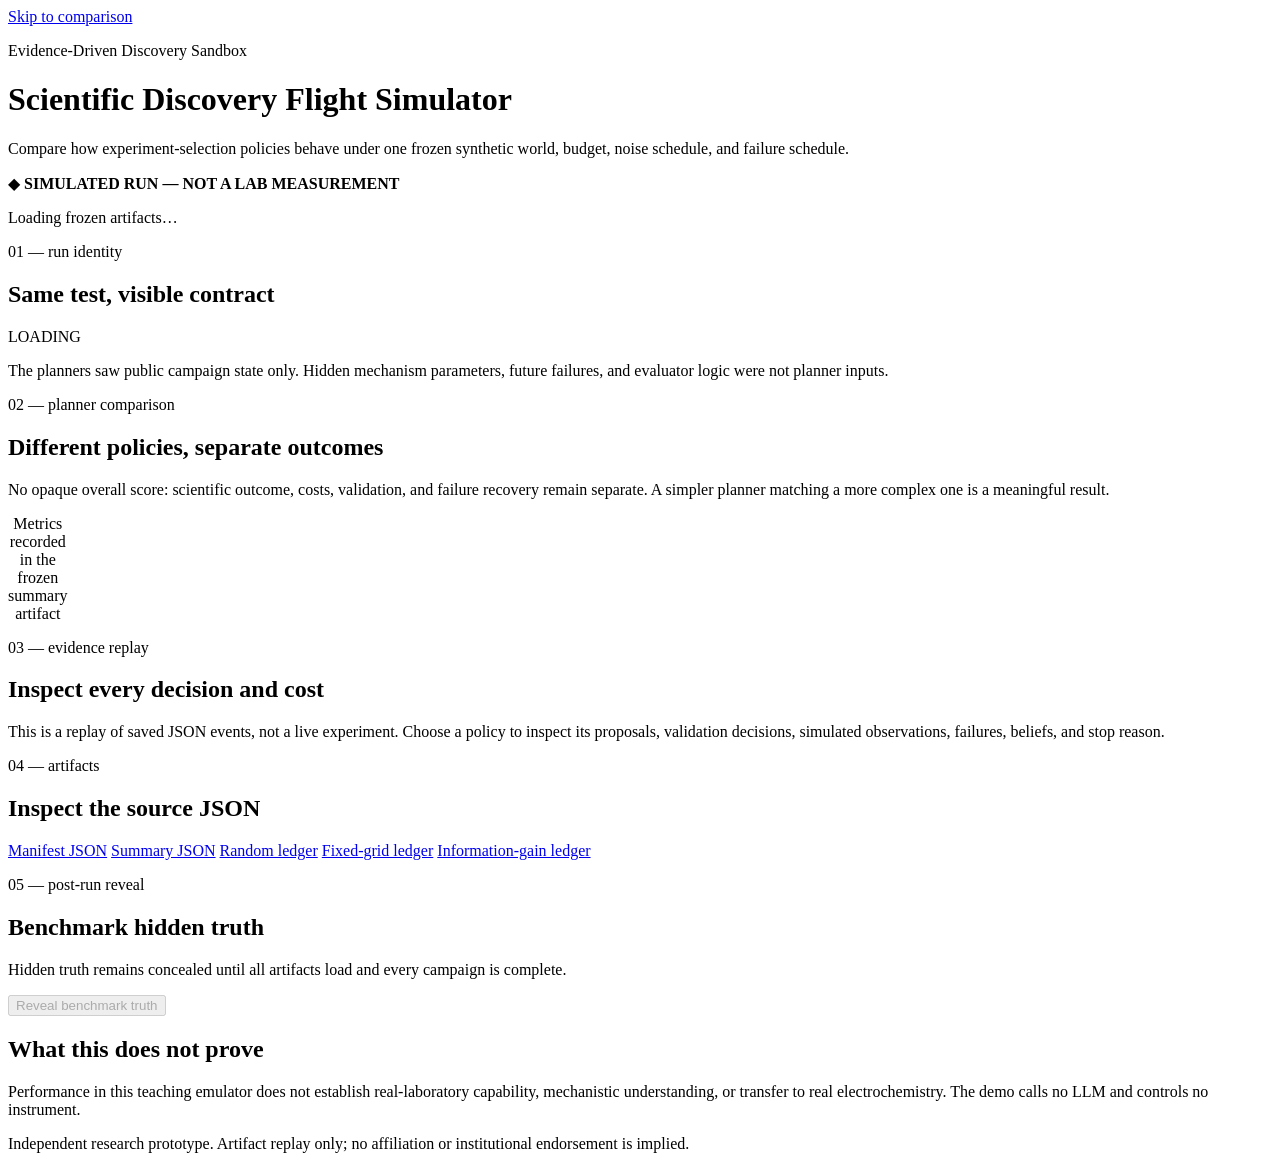
==== demo/index.html @ 18e84232 "Build scientific discovery flight simulator" ====
<!doctype html>
<html lang="en">
<head>
  <meta charset="utf-8">
  <meta name="viewport" content="width=device-width, initial-scale=1">
  <meta name="description" content="Replay and compare simulated scientific experiment-selection campaigns.">
  <title>Scientific Discovery Flight Simulator</title>
  <link rel="stylesheet" href="/styles.css">
  <script src="/app.js" defer></script>
</head>
<body>
  <a class="skip-link" href="#main">Skip to comparison</a>

  <header class="site-header">
    <div class="shell">
      <p class="eyebrow">Evidence-Driven Discovery Sandbox</p>
      <h1>Scientific Discovery Flight Simulator</h1>
      <p class="lede">
        Compare how experiment-selection policies behave under one frozen synthetic world,
        budget, noise schedule, and failure schedule.
      </p>
    </div>
  </header>

  <div class="simulation-banner" role="note">
    <span aria-hidden="true">◆</span>
    <strong>SIMULATED RUN — NOT A LAB MEASUREMENT</strong>
  </div>

  <main id="main" class="shell" tabindex="-1">
    <p id="load-status" class="load-status" role="status" aria-live="polite">
      Loading frozen artifacts…
    </p>

    <section class="panel identity" aria-labelledby="identity-heading">
      <div class="section-heading">
        <div>
          <p class="section-number">01 — run identity</p>
          <h2 id="identity-heading">Same test, visible contract</h2>
        </div>
        <span id="run-state" class="status-pill" data-state="loading">LOADING</span>
      </div>
      <dl id="identity-grid" class="identity-grid"></dl>
      <p class="trust-note">
        The planners saw public campaign state only. Hidden mechanism parameters, future failures,
        and evaluator logic were not planner inputs.
      </p>
    </section>

    <section class="panel" aria-labelledby="comparison-heading">
      <div class="section-heading">
        <div>
          <p class="section-number">02 — planner comparison</p>
          <h2 id="comparison-heading">Different policies, separate outcomes</h2>
        </div>
      </div>
      <p class="section-intro">
        No opaque overall score: scientific outcome, costs, validation, and failure recovery remain
        separate. A simpler planner matching a more complex one is a meaningful result.
      </p>
      <div id="planner-cards" class="planner-cards" aria-label="Planner summary cards"></div>
      <div class="table-scroll" tabindex="0" aria-label="Scrollable planner comparison table">
        <table>
          <caption>Metrics recorded in the frozen summary artifact</caption>
          <thead id="comparison-head"></thead>
          <tbody id="comparison-body"></tbody>
        </table>
      </div>
    </section>

    <section class="panel" aria-labelledby="replay-heading">
      <div class="section-heading">
        <div>
          <p class="section-number">03 — evidence replay</p>
          <h2 id="replay-heading">Inspect every decision and cost</h2>
        </div>
      </div>
      <p class="section-intro">
        This is a replay of saved JSON events, not a live experiment. Choose a policy to inspect its
        proposals, validation decisions, simulated observations, failures, beliefs, and stop reason.
      </p>
      <div id="replay-tabs" class="tabs" role="tablist" aria-label="Choose planner replay"></div>
      <div
        id="replay-panel"
        role="tabpanel"
        aria-labelledby="replay-tab-random"
        tabindex="0"
      >
        <div id="replay-summary" class="replay-summary"></div>
        <ol id="event-list" class="event-list" aria-live="polite"></ol>
      </div>
    </section>

    <section class="panel" aria-labelledby="downloads-heading">
      <div class="section-heading">
        <div>
          <p class="section-number">04 — artifacts</p>
          <h2 id="downloads-heading">Inspect the source JSON</h2>
        </div>
      </div>
      <nav class="download-grid" aria-label="Artifact downloads">
        <a href="/artifacts/manifest.json" download>Manifest JSON</a>
        <a href="/artifacts/summary.json" download>Summary JSON</a>
        <a href="/artifacts/ledgers/random.json" download>Random ledger</a>
        <a href="/artifacts/ledgers/fixed_grid.json" download>Fixed-grid ledger</a>
        <a href="/artifacts/ledgers/information_gain.json" download>Information-gain ledger</a>
      </nav>
    </section>

    <section class="panel reveal" aria-labelledby="reveal-heading">
      <div class="section-heading">
        <div>
          <p class="section-number">05 — post-run reveal</p>
          <h2 id="reveal-heading">Benchmark hidden truth</h2>
        </div>
      </div>
      <p id="reveal-explanation" class="section-intro">
        Hidden truth remains concealed until all artifacts load and every campaign is complete.
      </p>
      <button id="reveal-button" class="primary-button" type="button" disabled>
        Reveal benchmark truth
      </button>
      <div
        id="truth-panel"
        class="truth-panel"
        role="region"
        aria-labelledby="reveal-heading"
        aria-live="polite"
        tabindex="-1"
        hidden
      >
        <p class="truth-label">SYNTHETIC BENCHMARK TRUTH — NOT EXPERIMENTAL TRUTH</p>
        <pre id="truth-value"></pre>
        <p class="truth-warning">
          Private replay seeds below reproduce this synthetic benchmark. They are not evidence from
          a laboratory and were unavailable to planners during the campaign.
        </p>
        <pre id="replay-identity"></pre>
      </div>
    </section>

    <aside class="boundary" aria-labelledby="boundary-heading">
      <h2 id="boundary-heading">What this does not prove</h2>
      <p>
        Performance in this teaching emulator does not establish real-laboratory capability,
        mechanistic understanding, or transfer to real electrochemistry. The demo calls no LLM and
        controls no instrument.
      </p>
    </aside>
  </main>

  <footer class="site-footer">
    <div class="shell">
      Independent research prototype. Artifact replay only; no affiliation or institutional
      endorsement is implied.
    </div>
  </footer>
</body>
</html>
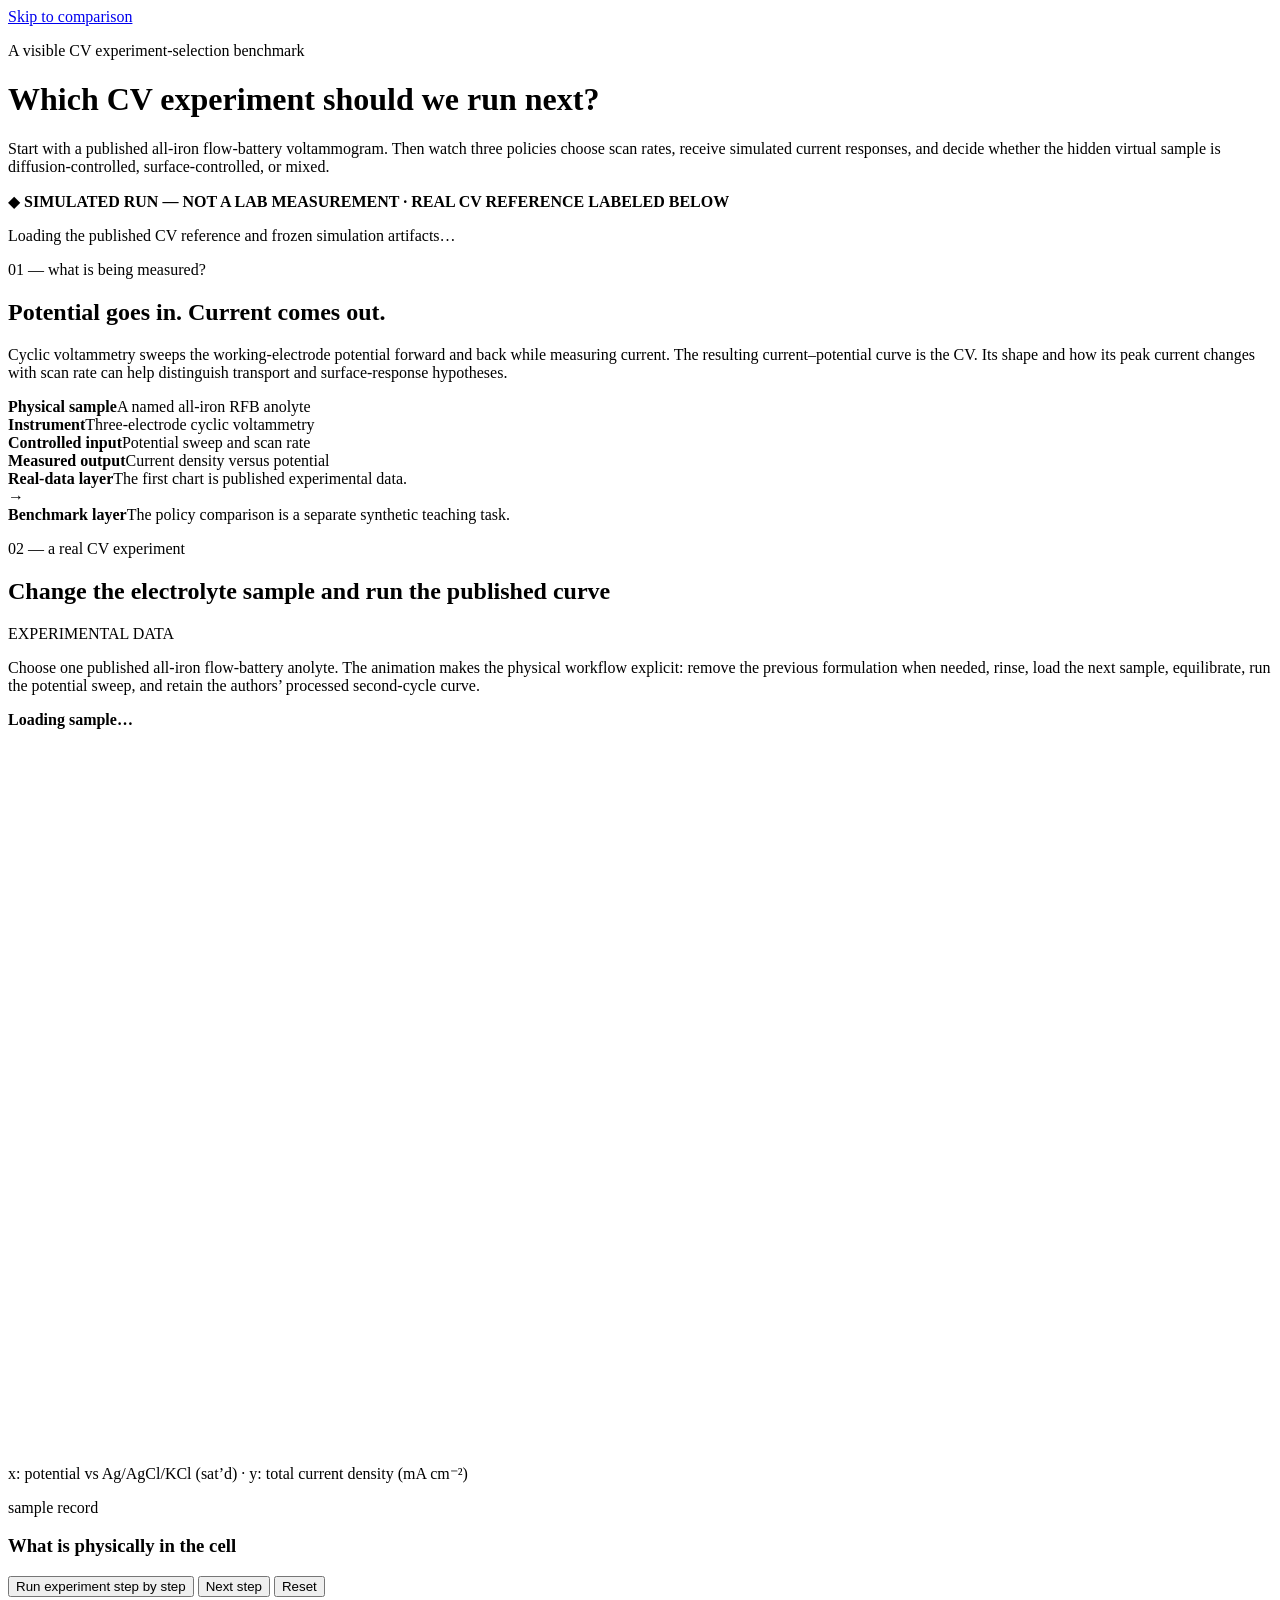
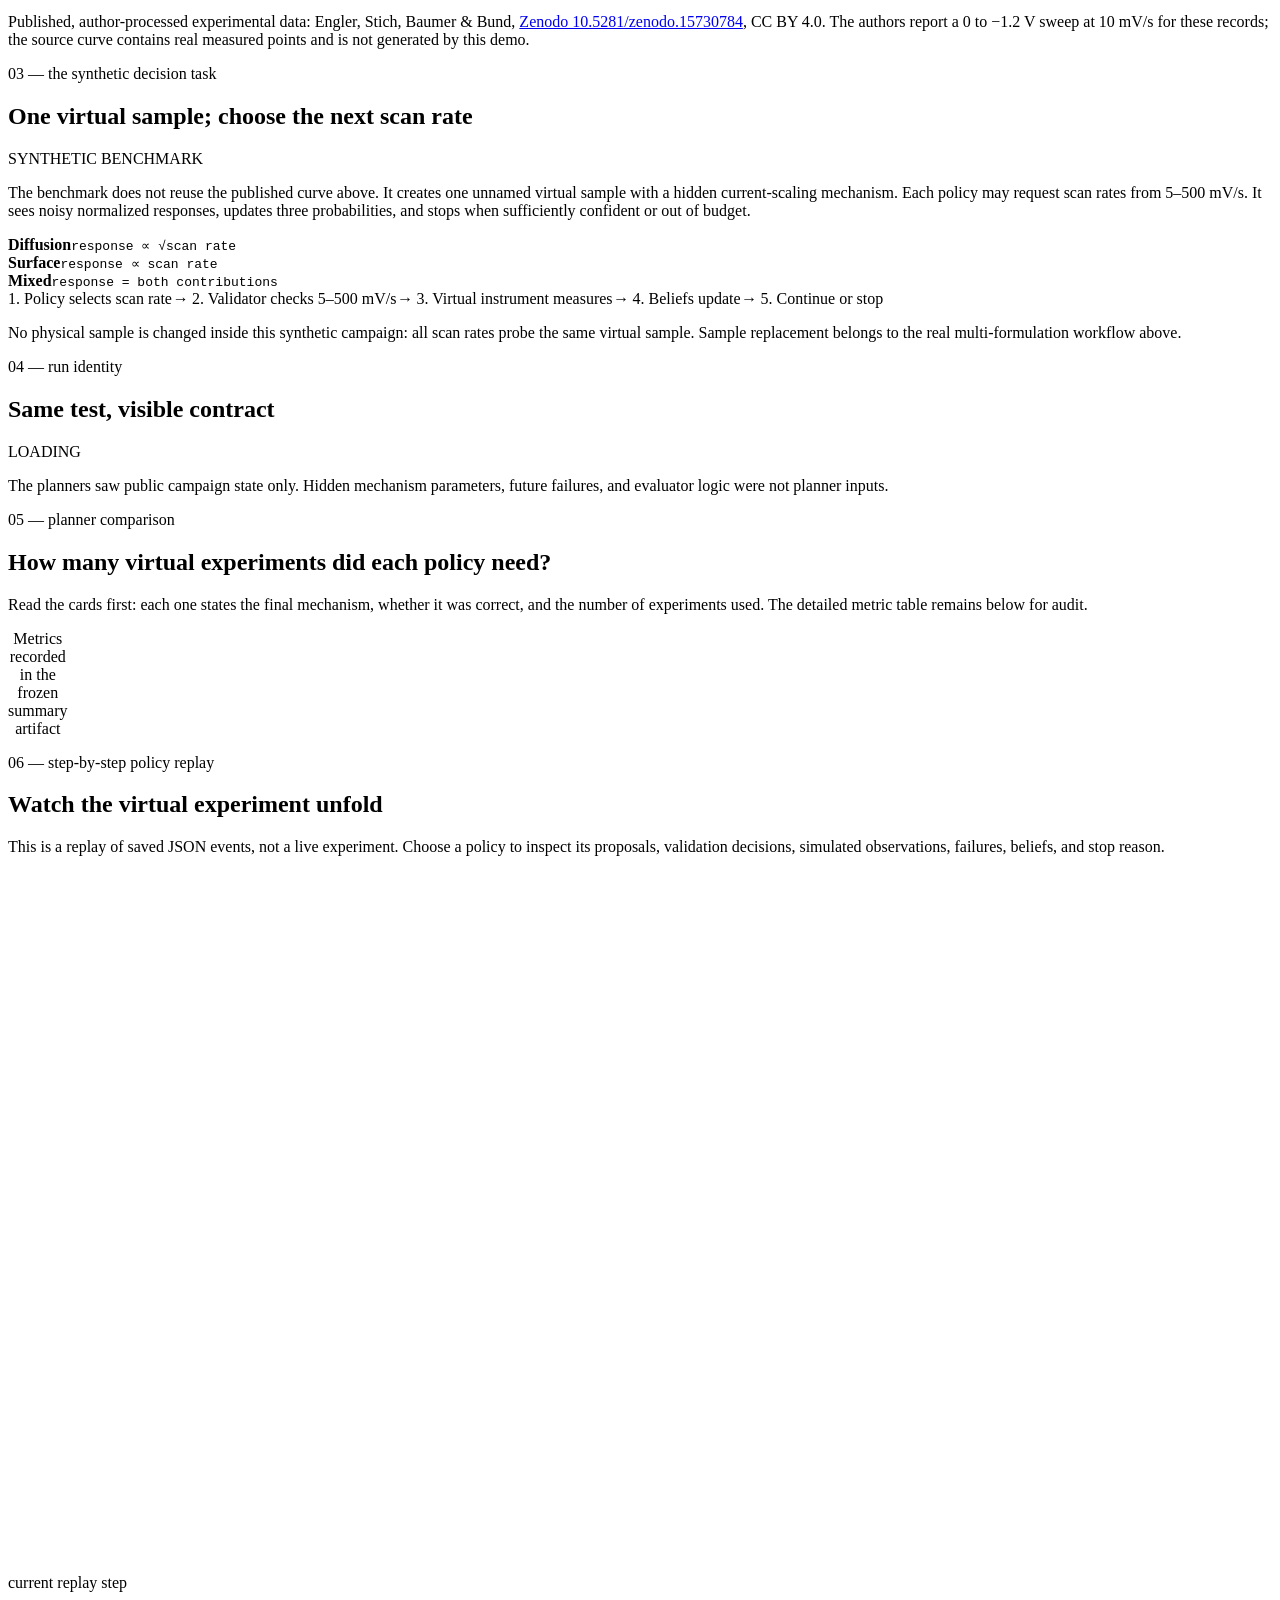
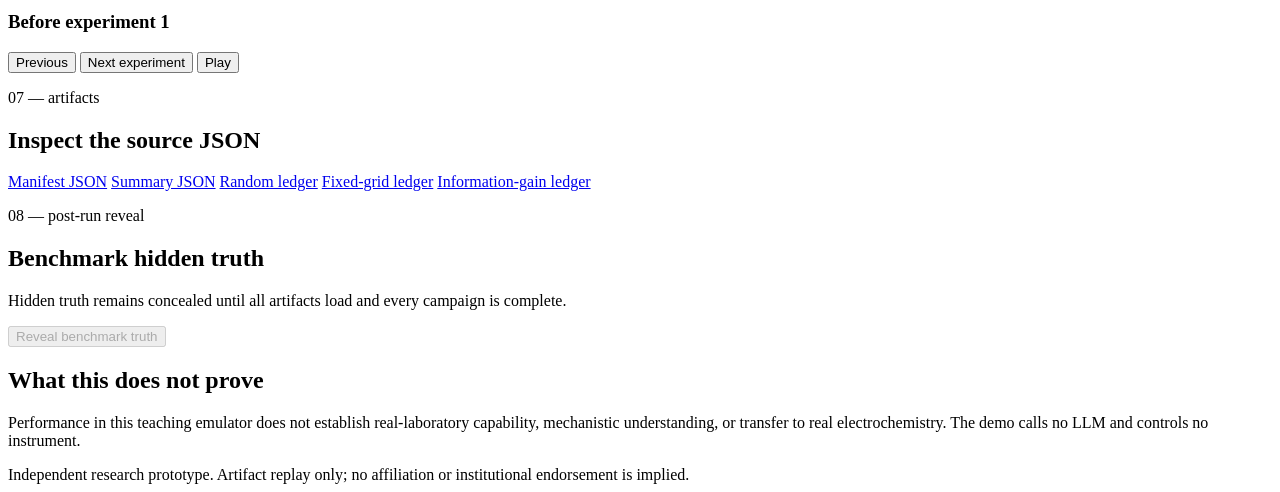
==== commit 4f3d13b8: "Make the CV experiment visible in the demo" ====
--- a/demo/index.html
+++ b/demo/index.html
@@ -3,7 +3,7 @@
 <head>
   <meta charset="utf-8">
   <meta name="viewport" content="width=device-width, initial-scale=1">
-  <meta name="description" content="Replay and compare simulated scientific experiment-selection campaigns.">
+  <meta name="description" content="See a real cyclic-voltammogram, then replay how three experiment-selection policies identify a hidden response mechanism.">
   <title>Scientific Discovery Flight Simulator</title>
   <link rel="stylesheet" href="/styles.css">
   <script src="/app.js" defer></script>
@@ -13,29 +13,137 @@
 
   <header class="site-header">
     <div class="shell">
-      <p class="eyebrow">Evidence-Driven Discovery Sandbox</p>
-      <h1>Scientific Discovery Flight Simulator</h1>
+      <p class="eyebrow">A visible CV experiment-selection benchmark</p>
+      <h1>Which CV experiment should we run next?</h1>
       <p class="lede">
-        Compare how experiment-selection policies behave under one frozen synthetic world,
-        budget, noise schedule, and failure schedule.
+        Start with a published all-iron flow-battery voltammogram. Then watch three policies choose
+        scan rates, receive simulated current responses, and decide whether the hidden virtual
+        sample is diffusion-controlled, surface-controlled, or mixed.
       </p>
     </div>
   </header>
 
   <div class="simulation-banner" role="note">
     <span aria-hidden="true">◆</span>
-    <strong>SIMULATED RUN — NOT A LAB MEASUREMENT</strong>
+    <strong>SIMULATED RUN — NOT A LAB MEASUREMENT · REAL CV REFERENCE LABELED BELOW</strong>
   </div>
 
   <main id="main" class="shell" tabindex="-1">
     <p id="load-status" class="load-status" role="status" aria-live="polite">
-      Loading frozen artifacts…
+      Loading the published CV reference and frozen simulation artifacts…
     </p>
 
+    <section class="panel experiment-brief" aria-labelledby="brief-heading">
+      <div class="section-heading">
+        <div>
+          <p class="section-number">01 — what is being measured?</p>
+          <h2 id="brief-heading">Potential goes in. Current comes out.</h2>
+        </div>
+      </div>
+      <p class="section-intro">
+        Cyclic voltammetry sweeps the working-electrode potential forward and back while measuring
+        current. The resulting current–potential curve is the CV. Its shape and how its peak current
+        changes with scan rate can help distinguish transport and surface-response hypotheses.
+      </p>
+      <div class="fact-grid">
+        <article><b>Physical sample</b><span>A named all-iron RFB anolyte</span></article>
+        <article><b>Instrument</b><span>Three-electrode cyclic voltammetry</span></article>
+        <article><b>Controlled input</b><span>Potential sweep and scan rate</span></article>
+        <article><b>Measured output</b><span>Current density versus potential</span></article>
+      </div>
+      <div class="layer-boundary">
+        <div><strong>Real-data layer</strong><span>The first chart is published experimental data.</span></div>
+        <span class="boundary-arrow" aria-hidden="true">→</span>
+        <div><strong>Benchmark layer</strong><span>The policy comparison is a separate synthetic teaching task.</span></div>
+      </div>
+    </section>
+
+    <section class="panel" aria-labelledby="real-cv-heading">
+      <div class="section-heading">
+        <div>
+          <p class="section-number">02 — a real CV experiment</p>
+          <h2 id="real-cv-heading">Change the electrolyte sample and run the published curve</h2>
+        </div>
+        <span class="status-pill experimental-pill">EXPERIMENTAL DATA</span>
+      </div>
+      <p class="section-intro">
+        Choose one published all-iron flow-battery anolyte. The animation makes the physical
+        workflow explicit: remove the previous formulation when needed, rinse, load the next
+        sample, equilibrate, run the potential sweep, and retain the authors’ processed second-cycle
+        curve.
+      </p>
+      <div id="sample-tabs" class="sample-tabs" role="group" aria-label="Choose a real electrolyte sample"></div>
+      <div class="real-lab-grid">
+        <div class="chart-card">
+          <div class="chart-heading">
+            <div><b id="real-sample-name">Loading sample…</b><span id="real-sample-composition"></span></div>
+            <span id="real-protocol" class="mono-note"></span>
+          </div>
+          <svg id="real-cv-chart" class="cv-chart" viewBox="0 0 760 430" role="img" aria-labelledby="real-chart-title real-chart-desc">
+            <title id="real-chart-title">Published cyclic voltammogram</title>
+            <desc id="real-chart-desc">Current density plotted against working-electrode potential for the selected electrolyte.</desc>
+          </svg>
+          <p class="chart-caption">x: potential vs Ag/AgCl/KCl (sat’d) · y: total current density (mA cm⁻²)</p>
+        </div>
+        <aside class="sample-card" aria-labelledby="sample-record-heading">
+          <p class="section-number">sample record</p>
+          <h3 id="sample-record-heading">What is physically in the cell</h3>
+          <dl id="sample-record"></dl>
+        </aside>
+      </div>
+      <div class="workflow-player">
+        <div class="workflow-controls">
+          <button id="lab-play" class="primary-button" type="button">Run experiment step by step</button>
+          <button id="lab-next" class="tab-button" type="button">Next step</button>
+          <button id="lab-reset" class="tab-button" type="button">Reset</button>
+        </div>
+        <p id="lab-narration" class="workflow-narration" role="status" aria-live="polite"></p>
+        <ol id="lab-workflow" class="lab-workflow"></ol>
+      </div>
+      <p class="data-credit">
+        Published, author-processed experimental data: Engler, Stich, Baumer &amp; Bund,
+        <a href="https://doi.org/10.5281/zenodo.15730784" target="_blank" rel="noreferrer">Zenodo 10.5281/zenodo.15730784</a>,
+        CC BY 4.0. The authors report a 0 to −1.2 V sweep at 10 mV/s for these records; the source
+        curve contains real measured points and is not generated by this demo.
+      </p>
+    </section>
+
+    <section class="panel" aria-labelledby="task-heading">
+      <div class="section-heading">
+        <div>
+          <p class="section-number">03 — the synthetic decision task</p>
+          <h2 id="task-heading">One virtual sample; choose the next scan rate</h2>
+        </div>
+        <span class="status-pill">SYNTHETIC BENCHMARK</span>
+      </div>
+      <p class="section-intro">
+        The benchmark does not reuse the published curve above. It creates one unnamed virtual
+        sample with a hidden current-scaling mechanism. Each policy may request scan rates from
+        5–500 mV/s. It sees noisy normalized responses, updates three probabilities, and stops when
+        sufficiently confident or out of budget.
+      </p>
+      <div class="hypothesis-grid">
+        <article><span class="curve-key diffusion"></span><b>Diffusion</b><code>response ∝ √scan rate</code></article>
+        <article><span class="curve-key surface"></span><b>Surface</b><code>response ∝ scan rate</code></article>
+        <article><span class="curve-key mixed"></span><b>Mixed</b><code>response = both contributions</code></article>
+      </div>
+      <div class="process-strip" aria-label="Synthetic campaign process">
+        <span>1. Policy selects scan rate</span><i aria-hidden="true">→</i>
+        <span>2. Validator checks 5–500 mV/s</span><i aria-hidden="true">→</i>
+        <span>3. Virtual instrument measures</span><i aria-hidden="true">→</i>
+        <span>4. Beliefs update</span><i aria-hidden="true">→</i>
+        <span>5. Continue or stop</span>
+      </div>
+      <p class="trust-note">
+        No physical sample is changed inside this synthetic campaign: all scan rates probe the same
+        virtual sample. Sample replacement belongs to the real multi-formulation workflow above.
+      </p>
+    </section>
+
     <section class="panel identity" aria-labelledby="identity-heading">
       <div class="section-heading">
         <div>
-          <p class="section-number">01 — run identity</p>
+          <p class="section-number">04 — run identity</p>
           <h2 id="identity-heading">Same test, visible contract</h2>
         </div>
         <span id="run-state" class="status-pill" data-state="loading">LOADING</span>
@@ -50,13 +158,13 @@
     <section class="panel" aria-labelledby="comparison-heading">
       <div class="section-heading">
         <div>
-          <p class="section-number">02 — planner comparison</p>
-          <h2 id="comparison-heading">Different policies, separate outcomes</h2>
-        </div>
-      </div>
-      <p class="section-intro">
-        No opaque overall score: scientific outcome, costs, validation, and failure recovery remain
-        separate. A simpler planner matching a more complex one is a meaningful result.
+          <p class="section-number">05 — planner comparison</p>
+          <h2 id="comparison-heading">How many virtual experiments did each policy need?</h2>
+        </div>
+      </div>
+      <p class="section-intro">
+        Read the cards first: each one states the final mechanism, whether it was correct, and the
+        number of experiments used. The detailed metric table remains below for audit.
       </p>
       <div id="planner-cards" class="planner-cards" aria-label="Planner summary cards"></div>
       <div class="table-scroll" tabindex="0" aria-label="Scrollable planner comparison table">
@@ -71,8 +179,8 @@
     <section class="panel" aria-labelledby="replay-heading">
       <div class="section-heading">
         <div>
-          <p class="section-number">03 — evidence replay</p>
-          <h2 id="replay-heading">Inspect every decision and cost</h2>
+          <p class="section-number">06 — step-by-step policy replay</p>
+          <h2 id="replay-heading">Watch the virtual experiment unfold</h2>
         </div>
       </div>
       <p class="section-intro">
@@ -87,6 +195,25 @@
         tabindex="0"
       >
         <div id="replay-summary" class="replay-summary"></div>
+        <div class="strategy-player">
+          <div class="strategy-chart-wrap">
+            <svg id="strategy-chart" class="cv-chart" viewBox="0 0 760 410" role="img" aria-labelledby="strategy-chart-title strategy-chart-desc">
+              <title id="strategy-chart-title">Candidate response mechanisms and revealed measurements</title>
+              <desc id="strategy-chart-desc">The three public response hypotheses and the observations revealed up to the selected experiment step.</desc>
+            </svg>
+          </div>
+          <aside class="strategy-step-card">
+            <p class="section-number">current replay step</p>
+            <h3 id="strategy-step-title">Before experiment 1</h3>
+            <p id="strategy-step-copy"></p>
+            <div id="belief-bars" class="belief-bars" aria-label="Current mechanism probabilities"></div>
+            <div class="workflow-controls">
+              <button id="strategy-prev" class="tab-button" type="button">Previous</button>
+              <button id="strategy-next" class="primary-button" type="button">Next experiment</button>
+              <button id="strategy-play" class="tab-button" type="button">Play</button>
+            </div>
+          </aside>
+        </div>
         <ol id="event-list" class="event-list" aria-live="polite"></ol>
       </div>
     </section>
@@ -94,7 +221,7 @@
     <section class="panel" aria-labelledby="downloads-heading">
       <div class="section-heading">
         <div>
-          <p class="section-number">04 — artifacts</p>
+          <p class="section-number">07 — artifacts</p>
           <h2 id="downloads-heading">Inspect the source JSON</h2>
         </div>
       </div>
@@ -110,7 +237,7 @@
     <section class="panel reveal" aria-labelledby="reveal-heading">
       <div class="section-heading">
         <div>
-          <p class="section-number">05 — post-run reveal</p>
+          <p class="section-number">08 — post-run reveal</p>
           <h2 id="reveal-heading">Benchmark hidden truth</h2>
         </div>
       </div>
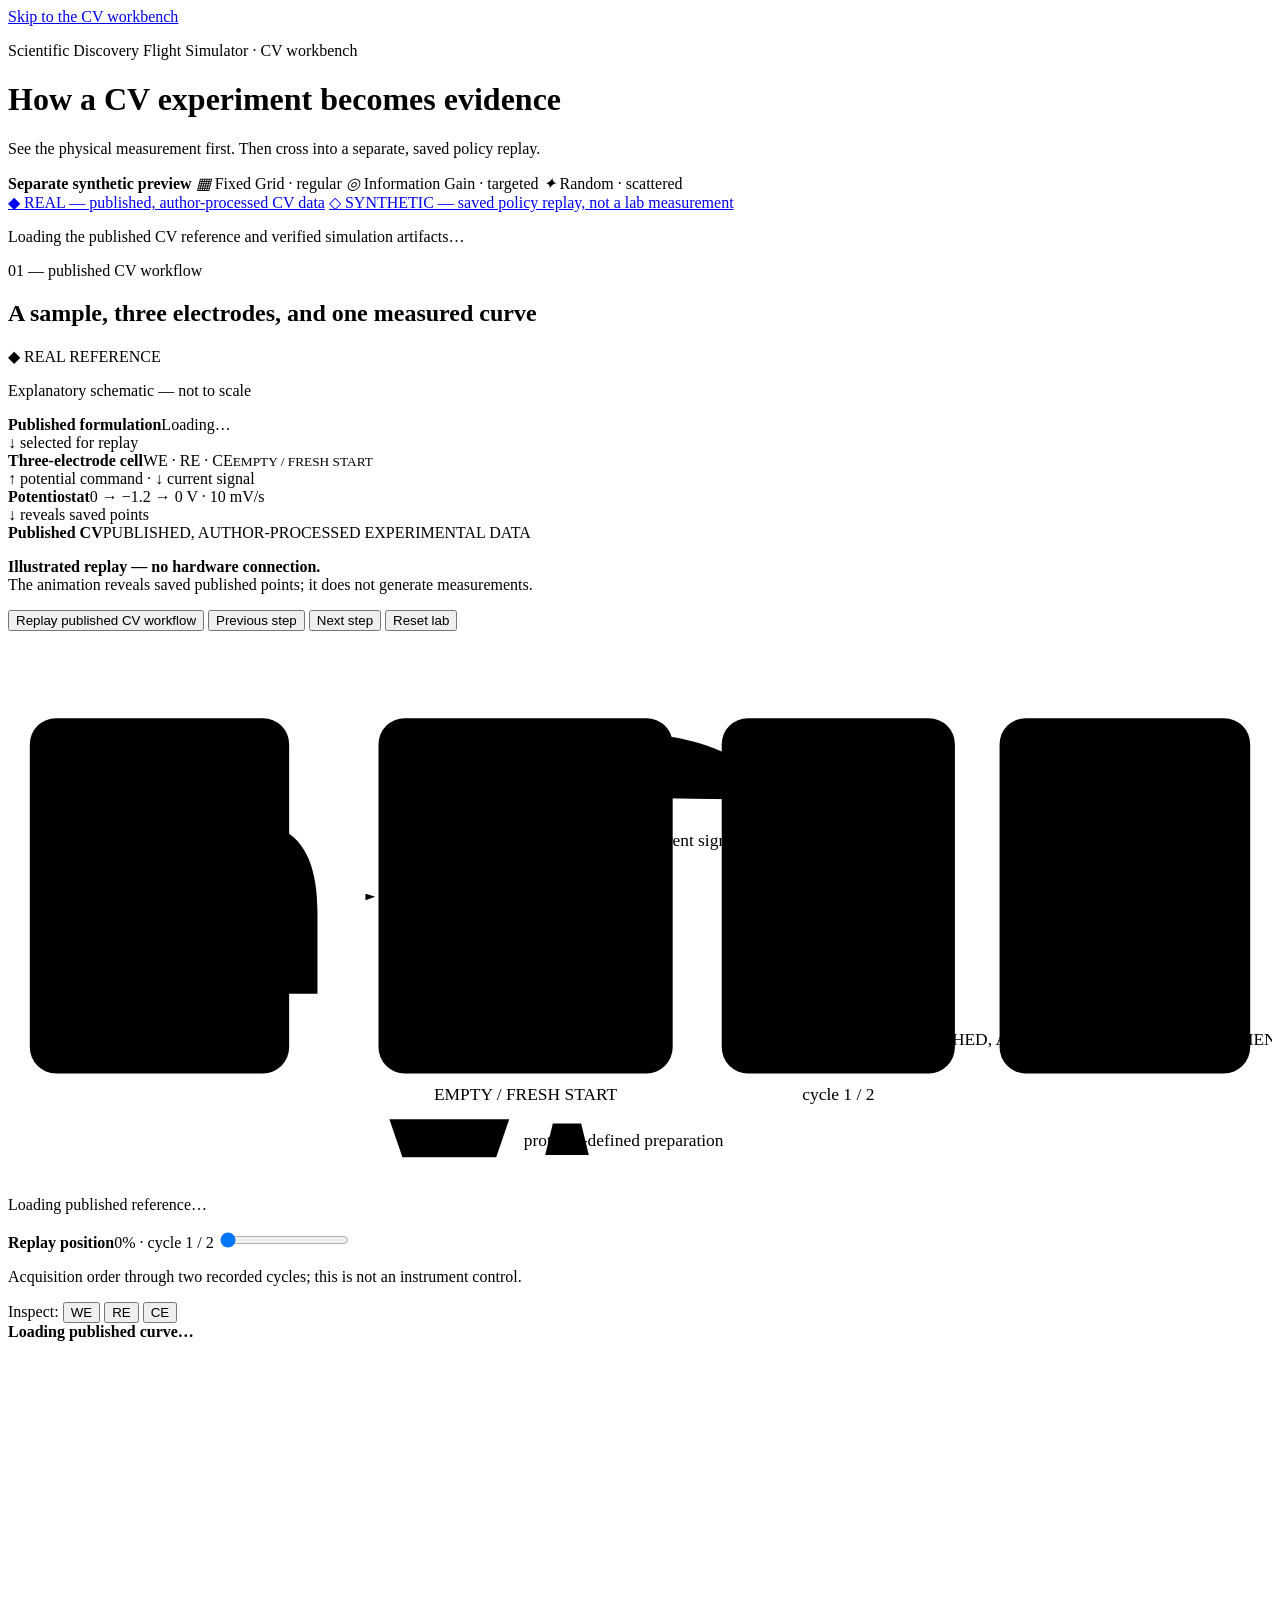
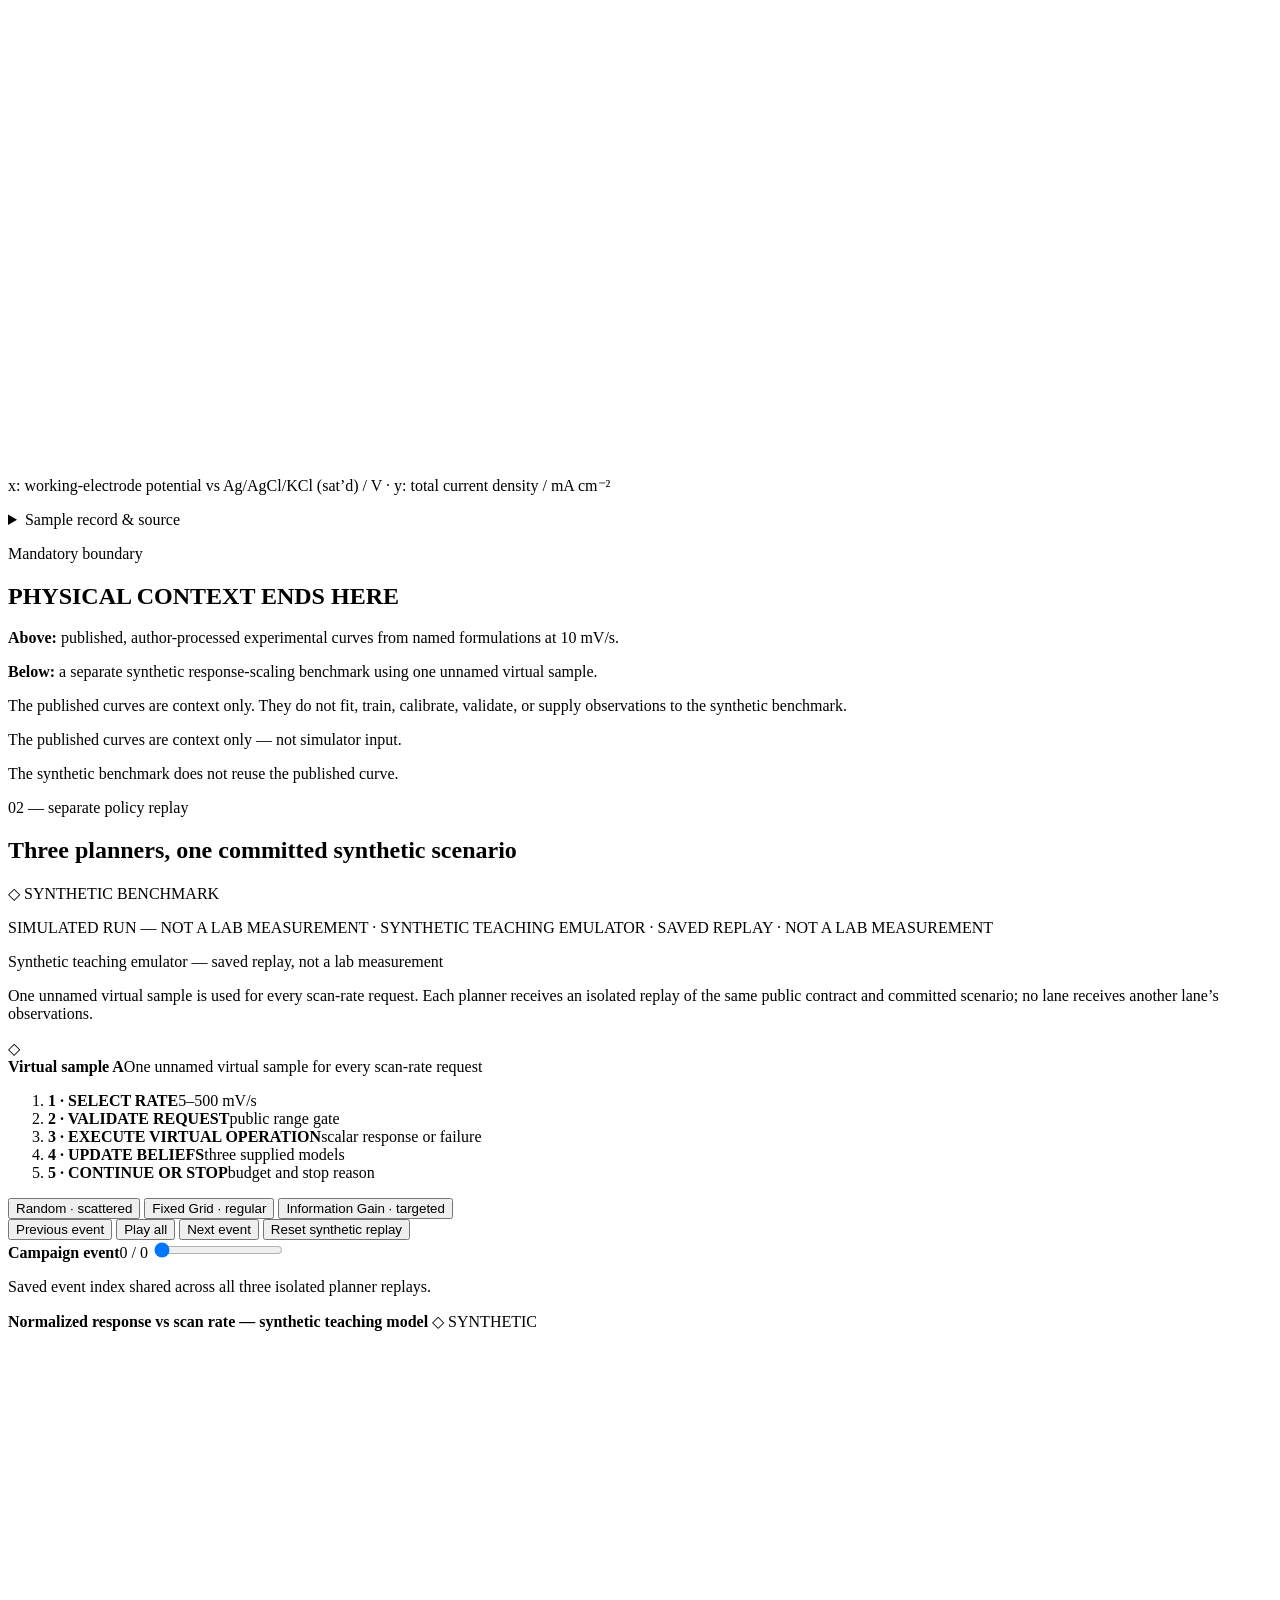
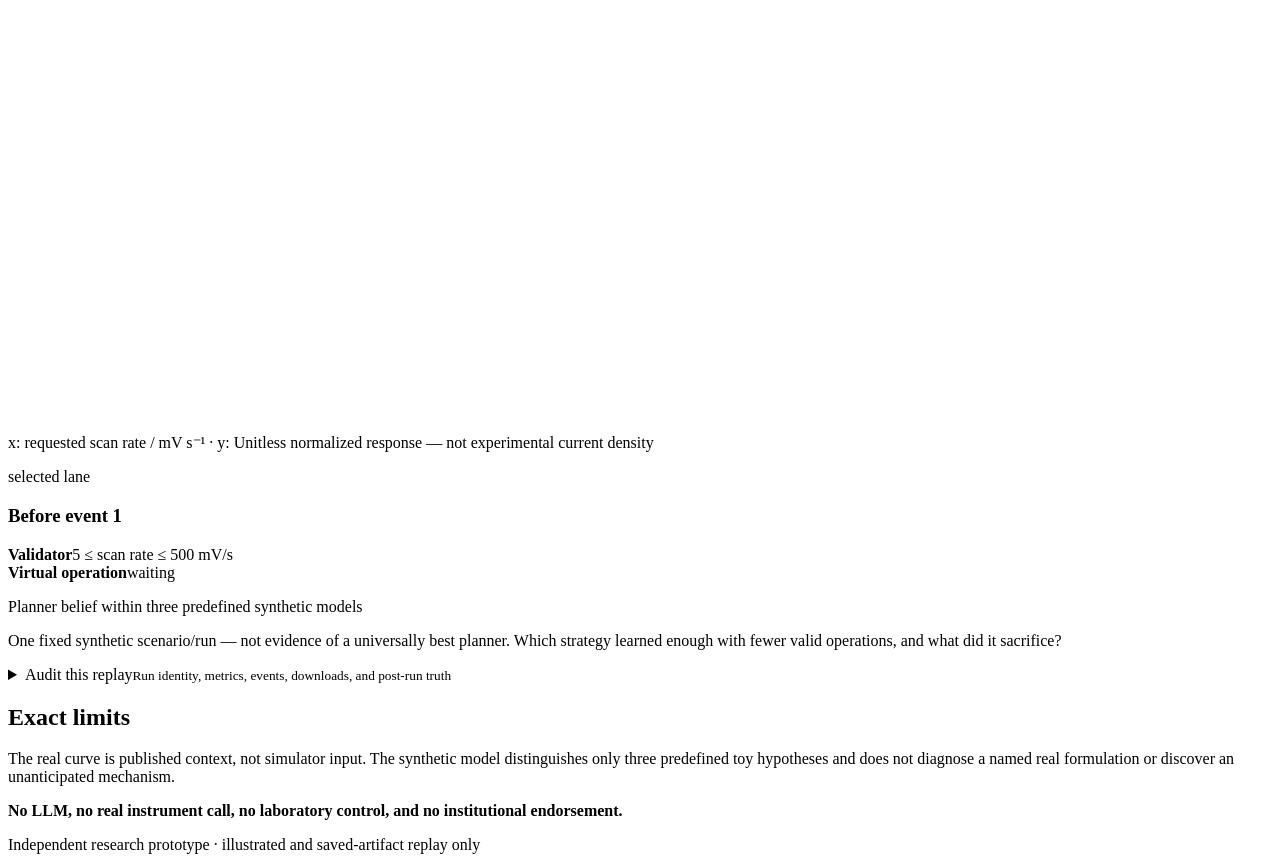
==== commit 26d7ebb3: "Make CV workflow intuitive and interactive" ====
--- a/demo/index.html
+++ b/demo/index.html
@@ -3,284 +3,380 @@
 <head>
   <meta charset="utf-8">
   <meta name="viewport" content="width=device-width, initial-scale=1">
-  <meta name="description" content="See a real cyclic-voltammogram, then replay how three experiment-selection policies identify a hidden response mechanism.">
+  <meta name="description" content="Replay a published cyclic-voltammetry workflow, then compare three experiment-selection policies in a separate synthetic benchmark.">
   <title>Scientific Discovery Flight Simulator</title>
   <link rel="stylesheet" href="/styles.css">
   <script src="/app.js" defer></script>
 </head>
 <body>
-  <a class="skip-link" href="#main">Skip to comparison</a>
+  <a class="skip-link" href="#main">Skip to the CV workbench</a>
 
   <header class="site-header">
-    <div class="shell">
-      <p class="eyebrow">A visible CV experiment-selection benchmark</p>
-      <h1>Which CV experiment should we run next?</h1>
-      <p class="lede">
-        Start with a published all-iron flow-battery voltammogram. Then watch three policies choose
-        scan rates, receive simulated current responses, and decide whether the hidden virtual
-        sample is diffusion-controlled, surface-controlled, or mixed.
-      </p>
+    <div class="shell header-inner">
+      <div>
+        <p class="eyebrow">Scientific Discovery Flight Simulator · CV workbench</p>
+        <h1>How a CV experiment becomes evidence</h1>
+      </div>
+      <p class="header-note">See the physical measurement first. Then cross into a separate, saved policy replay.</p>
+    </div>
+    <div class="shell first-planner-preview" aria-label="Separate synthetic planner preview">
+      <b>Separate synthetic preview</b>
+      <span><i aria-hidden="true">▦</i> Fixed Grid · regular</span>
+      <span><i aria-hidden="true">◎</i> Information Gain · targeted</span>
+      <span><i aria-hidden="true">✦</i> Random · scattered</span>
     </div>
   </header>
 
-  <div class="simulation-banner" role="note">
-    <span aria-hidden="true">◆</span>
-    <strong>SIMULATED RUN — NOT A LAB MEASUREMENT · REAL CV REFERENCE LABELED BELOW</strong>
-  </div>
+  <nav class="provenance-rail" aria-label="Data layers">
+    <a href="#real-workbench"><span aria-hidden="true">◆</span> REAL — published, author-processed CV data</a>
+    <a href="#synthetic-benchmark"><span aria-hidden="true">◇</span> SYNTHETIC — saved policy replay, not a lab measurement</a>
+  </nav>
 
   <main id="main" class="shell" tabindex="-1">
-    <p id="load-status" class="load-status" role="status" aria-live="polite">
-      Loading the published CV reference and frozen simulation artifacts…
+    <p id="load-status" class="load-status" role="status">
+      Loading the published CV reference and verified simulation artifacts…
     </p>
-
-    <section class="panel experiment-brief" aria-labelledby="brief-heading">
+    <div id="cartoon-status-live" class="sr-only" role="status" aria-live="polite" aria-atomic="true"></div>
+
+    <section id="real-workbench" class="panel real-workbench" aria-labelledby="real-workbench-heading">
+      <div class="section-heading hero-heading">
+        <div>
+          <p class="section-number">01 — published CV workflow</p>
+          <h2 id="real-workbench-heading">A sample, three electrodes, and one measured curve</h2>
+        </div>
+        <span class="status-pill experimental-pill">◆ REAL REFERENCE</span>
+      </div>
+
+      <p class="scene-nonclaim">Explanatory schematic — not to scale</p>
+
+      <div class="mobile-lab-story" aria-hidden="true">
+        <div class="mobile-station bottle-icon"><b>Published formulation</b><span id="mobile-sample-label">Loading…</span></div>
+        <span class="mobile-arrow">↓ selected for replay</span>
+        <div class="mobile-station cell-icon"><b>Three-electrode cell</b><span>WE · RE · CE</span><small id="mobile-cell-label">EMPTY / FRESH START</small></div>
+        <span class="mobile-arrow">↑ potential command · ↓ current signal</span>
+        <div class="mobile-station pot-icon"><b>Potentiostat</b><span>0 → −1.2 → 0 V · 10 mV/s</span></div>
+        <span class="mobile-arrow">↓ reveals saved points</span>
+        <div class="mobile-station plot-icon"><b>Published CV</b><span>PUBLISHED, AUTHOR-PROCESSED EXPERIMENTAL DATA</span></div>
+      </div>
+
+      <div class="scene-actions">
+        <p><strong>Illustrated replay — no hardware connection.</strong><br>The animation reveals saved published points; it does not generate measurements.</p>
+        <div class="workflow-controls">
+          <button id="lab-play" class="primary-button" type="button">Replay published CV workflow</button>
+          <button id="lab-prev" class="secondary-button" type="button">Previous step</button>
+          <button id="lab-next" class="secondary-button" type="button">Next step</button>
+          <button id="lab-reset" class="secondary-button" type="button">Reset lab</button>
+        </div>
+      </div>
+
+      <div class="lab-scene-wrap">
+        <svg id="real-lab-scene" class="lab-scene" viewBox="0 0 1160 500" role="img" aria-labelledby="real-lab-title real-lab-desc">
+          <title id="real-lab-title">Published cyclic-voltammetry workflow</title>
+          <desc id="real-lab-desc">A selected electrolyte formulation, three-electrode cell, potentiostat, potential sweep, current signal, and published CV curve.</desc>
+
+          <g id="real-sample-shelf" class="scene-station sample-station">
+            <rect class="station-surface" x="20" y="80" width="238" height="326" rx="24"></rect>
+            <text class="station-title" x="40" y="115">PUBLISHED FORMULATIONS</text>
+            <g id="real-sample-base" class="sample-bottle" transform="translate(42 150)">
+              <path d="M18 0h50v32c25 10 34 40 34 76v75H-16v-75c0-36 9-66 34-76z"></path>
+              <text x="43" y="92" text-anchor="middle">BASE</text>
+              <text x="43" y="112" text-anchor="middle">FeCl₂</text>
+            </g>
+            <g id="real-sample-glycine" class="sample-bottle" transform="translate(112 150)">
+              <path d="M18 0h50v32c25 10 34 40 34 76v75H-16v-75c0-36 9-66 34-76z"></path>
+              <text x="43" y="92" text-anchor="middle">+</text>
+              <text x="43" y="112" text-anchor="middle">GLY</text>
+            </g>
+            <g id="real-sample-lactic" class="sample-bottle" transform="translate(182 150)">
+              <path d="M18 0h50v32c25 10 34 40 34 76v75H-16v-75c0-36 9-66 34-76z"></path>
+              <text x="43" y="87" text-anchor="middle">+ GLY</text>
+              <text x="43" y="108" text-anchor="middle">+ LA</text>
+            </g>
+            <g id="real-sample-record" transform="translate(40 350)">
+              <rect width="196" height="38" rx="8"></rect>
+              <text id="real-scene-selected" x="98" y="24" text-anchor="middle">Loading source record…</text>
+            </g>
+          </g>
+
+          <path class="scene-flow-arrow" d="M270 244h66" marker-end="url(#arrow-real)"></path>
+
+          <g id="real-cell" class="scene-station cell-station">
+            <rect class="station-surface" x="340" y="80" width="270" height="326" rx="24"></rect>
+            <text class="station-title" x="360" y="115">THREE-ELECTRODE CELL</text>
+            <path class="cell-glass" d="M391 190v135c0 38 30 58 84 58s84-20 84-58V190z"></path>
+            <path id="real-cell-liquid" class="cell-liquid" d="M397 263v60c0 33 27 50 78 50s78-17 78-50v-60z"></path>
+            <g id="real-electrode-we" class="electrode we">
+              <line x1="421" y1="151" x2="421" y2="320"></line><rect x="407" y="303" width="28" height="43" rx="5"></rect><text x="421" y="140" text-anchor="middle">WE</text>
+            </g>
+            <g id="real-electrode-re" class="electrode re">
+              <line x1="475" y1="151" x2="475" y2="310"></line><path d="M463 287h24l-5 42h-14z"></path><text x="475" y="140" text-anchor="middle">RE</text>
+            </g>
+            <g id="real-electrode-ce" class="electrode ce">
+              <line x1="529" y1="151" x2="529" y2="320"></line><rect x="515" y="296" width="28" height="50" rx="5"></rect><text x="529" y="140" text-anchor="middle">CE</text>
+            </g>
+            <text id="real-cell-sample-tag" class="sample-tag" x="475" y="430" text-anchor="middle">EMPTY / FRESH START</text>
+            <g id="real-waste-tray" class="conditional-tool" hidden>
+              <path d="M350 448h110l-12 35h-86z"></path><text x="405" y="473" text-anchor="middle">REMOVED</text>
+            </g>
+            <g id="real-rinse-tool" class="conditional-tool" hidden>
+              <path d="M500 452h26l7 29h-40z"></path><text x="565" y="473" text-anchor="middle">protocol-defined preparation</text>
+            </g>
+          </g>
+
+          <defs>
+            <marker id="arrow-real" markerWidth="10" markerHeight="10" refX="8" refY="3" orient="auto"><path d="M0 0l9 3-9 3z"></path></marker>
+            <marker id="arrow-signal" markerWidth="10" markerHeight="10" refX="8" refY="3" orient="auto"><path d="M0 0l9 3-9 3z"></path></marker>
+          </defs>
+
+          <g id="real-potentiostat" class="scene-station instrument-station">
+            <rect class="station-surface" x="655" y="80" width="214" height="326" rx="24"></rect>
+            <text class="station-title" x="675" y="115">POTENTIOSTAT</text>
+            <rect class="instrument-box" x="688" y="155" width="148" height="135" rx="16"></rect>
+            <text x="762" y="185" text-anchor="middle" class="instrument-label">controls potential</text>
+            <text id="real-potential-value" x="762" y="224" text-anchor="middle" class="instrument-value">0.000 V</text>
+            <text id="real-current-value" x="762" y="254" text-anchor="middle" class="instrument-readout">current: source replay</text>
+            <g id="real-sweep-waveform">
+              <polyline points="683,337 725,305 779,368 834,337"></polyline>
+              <circle id="real-sweep-cursor" cx="683" cy="337" r="7"></circle>
+            </g>
+            <text id="real-scan-rate" x="762" y="392" text-anchor="middle">0 → −1.2 → 0 V · 10 mV/s</text>
+            <text id="real-cycle-counter" x="762" y="430" text-anchor="middle">cycle 1 / 2</text>
+          </g>
+
+          <path id="real-lead-we" class="lead potential-lead" d="M421 151C500 70 670 80 704 155"></path>
+          <path id="real-lead-re" class="lead reference-lead" d="M475 151C545 105 675 115 730 155"></path>
+          <path id="real-lead-ce" class="lead current-lead" d="M529 151C590 140 695 145 785 155"></path>
+          <path id="real-potential-command" class="signal-arrow potential-arrow" d="M682 133H550" marker-end="url(#arrow-signal)"></path>
+          <text class="signal-label" x="616" y="124" text-anchor="middle">Potential command →</text>
+          <path id="real-current-signal" class="signal-arrow current-arrow" d="M552 177H682" marker-end="url(#arrow-signal)"></path>
+          <text class="signal-label" x="616" y="197" text-anchor="middle">← Current signal</text>
+
+          <g id="real-cv-display" class="scene-station cv-station">
+            <rect class="station-surface" x="910" y="80" width="230" height="326" rx="24"></rect>
+            <text class="station-title" x="930" y="115">PUBLISHED CV</text>
+            <rect class="mini-plot" x="934" y="145" width="181" height="180" rx="10"></rect>
+            <line class="mini-axis" x1="950" x2="1098" y1="300" y2="300"></line>
+            <line class="mini-axis" x1="950" x2="950" y1="165" y2="300"></line>
+            <path id="real-cv-path" class="mini-cv-reference"></path>
+            <path id="real-cv-progress-path" class="mini-cv-progress"></path>
+            <circle id="real-cv-cursor" class="mini-cv-cursor" cx="950" cy="300" r="5"></circle>
+            <text id="real-cv-awaiting" class="mini-cv-awaiting" x="1024" y="230" text-anchor="middle" hidden>Awaiting sample load</text>
+            <text x="1024" y="344" text-anchor="middle">current density measured</text>
+            <g id="real-provenance-badge">
+              <rect x="926" y="361" width="198" height="29" rx="14"></rect>
+              <text x="1025" y="380" text-anchor="middle">PUBLISHED, AUTHOR-PROCESSED EXPERIMENTAL DATA</text>
+            </g>
+          </g>
+        </svg>
+        <p id="real-scene-summary" class="scene-summary">Loading published reference…</p>
+      </div>
+
+      <div id="sample-tabs" class="sample-tabs" role="radiogroup" aria-label="Choose a published electrolyte formulation"></div>
+
+      <ol id="lab-workflow" class="lab-workflow" aria-label="Seven-step published CV workflow"></ol>
+      <p id="lab-narration" class="workflow-narration"></p>
+
+      <div class="scrubber-row">
+        <label for="lab-scrubber"><b>Replay position</b><span id="lab-scrubber-value">0% · cycle 1 / 2</span></label>
+        <input id="lab-scrubber" type="range" min="0" max="100" step="1" value="0" aria-label="Replay position, 0 to 100 percent" aria-describedby="lab-scrubber-help">
+        <p id="lab-scrubber-help">Acquisition order through two recorded cycles; this is not an instrument control.</p>
+      </div>
+
+      <div class="electrode-help-controls" aria-label="Inspect electrode roles">
+        <span>Inspect:</span>
+        <button type="button" data-electrode="we">WE</button>
+        <button type="button" data-electrode="re">RE</button>
+        <button type="button" data-electrode="ce">CE</button>
+      </div>
+      <div id="electrode-help" class="electrode-help" tabindex="-1" hidden>
+        <b id="electrode-help-title"></b>
+        <p id="electrode-help-copy"></p>
+        <button id="electrode-help-close" type="button">Close</button>
+      </div>
+
+      <div class="real-detail-grid">
+        <article class="chart-card">
+          <div class="chart-heading">
+            <div><b id="real-sample-name">Loading published curve…</b><span id="real-sample-composition"></span></div>
+            <span id="real-protocol" class="mono-note"></span>
+          </div>
+          <svg id="real-cv-chart" class="cv-chart" viewBox="0 0 760 430" role="img" aria-labelledby="real-chart-title real-chart-desc">
+            <title id="real-chart-title">Published cyclic voltammogram</title>
+            <desc id="real-chart-desc">Published current density against working-electrode potential for the selected source formulation.</desc>
+          </svg>
+          <p class="chart-caption">x: working-electrode potential vs Ag/AgCl/KCl (sat’d) / V · y: total current density / mA cm⁻²</p>
+        </article>
+
+        <details class="sample-card source-details">
+          <summary>Sample record &amp; source</summary>
+          <dl id="sample-record"></dl>
+          <p class="data-credit">
+            Published, author-processed experimental data: Engler, Stich, Baumer &amp; Bund,
+            <a href="https://doi.org/10.5281/zenodo.15730784" target="_blank" rel="noreferrer">Zenodo 10.5281/zenodo.15730784</a>,
+            CC BY 4.0. Author-processed plotting data; the documented second cycle is shown. Not raw data.
+          </p>
+        </details>
+      </div>
+    </section>
+
+    <section class="world-gate" aria-labelledby="world-gate-heading" tabindex="-1">
+      <p class="section-number">Mandatory boundary</p>
+      <h2 id="world-gate-heading">PHYSICAL CONTEXT ENDS HERE</h2>
+      <p><b>Above:</b> published, author-processed experimental curves from named formulations at 10 mV/s.</p>
+      <p><b>Below:</b> a separate synthetic response-scaling benchmark using one unnamed virtual sample.</p>
+      <p class="gate-nonclaim">The published curves are context only. They do not fit, train, calibrate, validate, or supply observations to the synthetic benchmark.</p>
+      <p class="gate-short">The published curves are context only — not simulator input.</p>
+      <p class="gate-short">The synthetic benchmark does not reuse the published curve.</p>
+    </section>
+
+    <section id="synthetic-benchmark" class="panel synthetic-panel" aria-labelledby="synthetic-heading">
       <div class="section-heading">
         <div>
-          <p class="section-number">01 — what is being measured?</p>
-          <h2 id="brief-heading">Potential goes in. Current comes out.</h2>
-        </div>
-      </div>
-      <p class="section-intro">
-        Cyclic voltammetry sweeps the working-electrode potential forward and back while measuring
-        current. The resulting current–potential curve is the CV. Its shape and how its peak current
-        changes with scan rate can help distinguish transport and surface-response hypotheses.
-      </p>
-      <div class="fact-grid">
-        <article><b>Physical sample</b><span>A named all-iron RFB anolyte</span></article>
-        <article><b>Instrument</b><span>Three-electrode cyclic voltammetry</span></article>
-        <article><b>Controlled input</b><span>Potential sweep and scan rate</span></article>
-        <article><b>Measured output</b><span>Current density versus potential</span></article>
-      </div>
-      <div class="layer-boundary">
-        <div><strong>Real-data layer</strong><span>The first chart is published experimental data.</span></div>
-        <span class="boundary-arrow" aria-hidden="true">→</span>
-        <div><strong>Benchmark layer</strong><span>The policy comparison is a separate synthetic teaching task.</span></div>
+          <p class="section-number">02 — separate policy replay</p>
+          <h2 id="synthetic-heading">Three planners, one committed synthetic scenario</h2>
+        </div>
+        <span class="status-pill synthetic-pill">◇ SYNTHETIC BENCHMARK</span>
+      </div>
+      <p class="synthetic-banner">SIMULATED RUN — NOT A LAB MEASUREMENT · SYNTHETIC TEACHING EMULATOR · SAVED REPLAY · NOT A LAB MEASUREMENT</p>
+      <p class="synthetic-nonclaim">Synthetic teaching emulator — saved replay, not a lab measurement</p>
+      <p class="section-intro">One unnamed virtual sample is used for every scan-rate request. Each planner receives an isolated replay of the same public contract and committed scenario; no lane receives another lane’s observations.</p>
+
+      <div id="synthetic-scene" class="synthetic-scene">
+        <div id="synthetic-virtual-sample" class="virtual-sample-card">
+          <span class="virtual-sample-icon" aria-hidden="true">◇</span>
+          <div><b>Virtual sample A</b><span>One unnamed virtual sample for every scan-rate request</span></div>
+        </div>
+
+        <ol id="synthetic-loop" class="synthetic-loop" aria-label="Five-state synthetic request loop">
+          <li id="synthetic-state-select"><b>1 · SELECT RATE</b><span>5–500 mV/s</span></li>
+          <li id="synthetic-state-validate"><b>2 · VALIDATE REQUEST</b><span>public range gate</span></li>
+          <li id="synthetic-state-execute"><b>3 · EXECUTE VIRTUAL OPERATION</b><span>scalar response or failure</span></li>
+          <li id="synthetic-state-beliefs"><b>4 · UPDATE BELIEFS</b><span>three supplied models</span></li>
+          <li id="synthetic-state-stop"><b>5 · CONTINUE OR STOP</b><span>budget and stop reason</span></li>
+        </ol>
+
+        <div id="replay-tabs" class="planner-lanes" role="tablist" aria-label="Planner replay lanes">
+          <button id="synthetic-planner-random" class="planner-lane" type="button" role="tab" data-planner="random" aria-controls="replay-panel" aria-selected="true">Random · scattered</button>
+          <button id="synthetic-planner-fixed-grid" class="planner-lane" type="button" role="tab" data-planner="fixed_grid" aria-controls="replay-panel" aria-selected="false" tabindex="-1">Fixed Grid · regular</button>
+          <button id="synthetic-planner-information-gain" class="planner-lane" type="button" role="tab" data-planner="information_gain" aria-controls="replay-panel" aria-selected="false" tabindex="-1">Information Gain · targeted</button>
+        </div>
+
+        <div class="campaign-controls">
+          <div class="workflow-controls">
+            <button id="strategy-prev" class="secondary-button" type="button">Previous event</button>
+            <button id="strategy-play" class="primary-button" type="button">Play all</button>
+            <button id="strategy-next" class="secondary-button" type="button">Next event</button>
+            <button id="strategy-reset" class="secondary-button" type="button">Reset synthetic replay</button>
+          </div>
+          <div class="scrubber-row synthetic-scrubber">
+            <label for="strategy-scrubber"><b>Campaign event</b><span id="strategy-scrubber-value">0 / 0</span></label>
+            <input id="strategy-scrubber" type="range" min="0" max="0" step="1" value="0" aria-label="Campaign event, 0 to 0" aria-describedby="strategy-scrubber-help">
+            <p id="strategy-scrubber-help">Saved event index shared across all three isolated planner replays.</p>
+          </div>
+        </div>
+
+        <div id="replay-panel" role="tabpanel" aria-labelledby="synthetic-planner-random" tabindex="0">
+          <div id="replay-summary" class="replay-summary"></div>
+          <div class="strategy-player">
+            <article id="synthetic-response-plot" class="strategy-chart-wrap">
+              <div class="chart-label-row">
+                <b>Normalized response vs scan rate — synthetic teaching model</b>
+                <span>◇ SYNTHETIC</span>
+              </div>
+              <svg id="strategy-chart" class="cv-chart" viewBox="0 0 760 410" role="img" aria-labelledby="strategy-chart-title strategy-chart-desc">
+                <title id="strategy-chart-title">Synthetic response hypotheses and revealed unitless observations</title>
+                <desc id="strategy-chart-desc">Three predefined synthetic response models and saved observations revealed for the selected planner.</desc>
+              </svg>
+              <p class="chart-caption">x: requested scan rate / mV s⁻¹ · y: Unitless normalized response — not experimental current density</p>
+            </article>
+            <aside class="strategy-step-card">
+              <p class="section-number">selected lane</p>
+              <h3 id="strategy-step-title">Before event 1</h3>
+              <p id="strategy-step-copy"></p>
+              <div id="synthetic-validator" class="synthetic-device"><b>Validator</b><span>5 ≤ scan rate ≤ 500 mV/s</span></div>
+              <div id="synthetic-virtual-instrument" class="synthetic-device"><b>Virtual operation</b><span id="virtual-operation-status">waiting</span></div>
+              <div id="synthetic-belief-bars">
+                <p class="belief-label">Planner belief within three predefined synthetic models</p>
+                <div id="belief-bars" class="belief-bars" aria-label="Current planner beliefs"></div>
+              </div>
+              <div id="synthetic-budget-status" class="budget-status"></div>
+            </aside>
+          </div>
+          <p id="strategy-text-summary" class="scene-summary"></p>
+        </div>
+
+        <div id="planner-cards" class="planner-cards" aria-label="Three-planner finish comparison"></div>
+        <p class="trust-note">One fixed synthetic scenario/run — not evidence of a universally best planner. Which strategy learned enough with fewer valid operations, and what did it sacrifice?</p>
       </div>
     </section>
 
-    <section class="panel" aria-labelledby="real-cv-heading">
-      <div class="section-heading">
-        <div>
-          <p class="section-number">02 — a real CV experiment</p>
-          <h2 id="real-cv-heading">Change the electrolyte sample and run the published curve</h2>
-        </div>
-        <span class="status-pill experimental-pill">EXPERIMENTAL DATA</span>
-      </div>
-      <p class="section-intro">
-        Choose one published all-iron flow-battery anolyte. The animation makes the physical
-        workflow explicit: remove the previous formulation when needed, rinse, load the next
-        sample, equilibrate, run the potential sweep, and retain the authors’ processed second-cycle
-        curve.
-      </p>
-      <div id="sample-tabs" class="sample-tabs" role="group" aria-label="Choose a real electrolyte sample"></div>
-      <div class="real-lab-grid">
-        <div class="chart-card">
-          <div class="chart-heading">
-            <div><b id="real-sample-name">Loading sample…</b><span id="real-sample-composition"></span></div>
-            <span id="real-protocol" class="mono-note"></span>
-          </div>
-          <svg id="real-cv-chart" class="cv-chart" viewBox="0 0 760 430" role="img" aria-labelledby="real-chart-title real-chart-desc">
-            <title id="real-chart-title">Published cyclic voltammogram</title>
-            <desc id="real-chart-desc">Current density plotted against working-electrode potential for the selected electrolyte.</desc>
-          </svg>
-          <p class="chart-caption">x: potential vs Ag/AgCl/KCl (sat’d) · y: total current density (mA cm⁻²)</p>
-        </div>
-        <aside class="sample-card" aria-labelledby="sample-record-heading">
-          <p class="section-number">sample record</p>
-          <h3 id="sample-record-heading">What is physically in the cell</h3>
-          <dl id="sample-record"></dl>
-        </aside>
-      </div>
-      <div class="workflow-player">
-        <div class="workflow-controls">
-          <button id="lab-play" class="primary-button" type="button">Run experiment step by step</button>
-          <button id="lab-next" class="tab-button" type="button">Next step</button>
-          <button id="lab-reset" class="tab-button" type="button">Reset</button>
-        </div>
-        <p id="lab-narration" class="workflow-narration" role="status" aria-live="polite"></p>
-        <ol id="lab-workflow" class="lab-workflow"></ol>
-      </div>
-      <p class="data-credit">
-        Published, author-processed experimental data: Engler, Stich, Baumer &amp; Bund,
-        <a href="https://doi.org/10.5281/zenodo.15730784" target="_blank" rel="noreferrer">Zenodo 10.5281/zenodo.15730784</a>,
-        CC BY 4.0. The authors report a 0 to −1.2 V sweep at 10 mV/s for these records; the source
-        curve contains real measured points and is not generated by this demo.
-      </p>
-    </section>
-
-    <section class="panel" aria-labelledby="task-heading">
-      <div class="section-heading">
-        <div>
-          <p class="section-number">03 — the synthetic decision task</p>
-          <h2 id="task-heading">One virtual sample; choose the next scan rate</h2>
-        </div>
-        <span class="status-pill">SYNTHETIC BENCHMARK</span>
-      </div>
-      <p class="section-intro">
-        The benchmark does not reuse the published curve above. It creates one unnamed virtual
-        sample with a hidden current-scaling mechanism. Each policy may request scan rates from
-        5–500 mV/s. It sees noisy normalized responses, updates three probabilities, and stops when
-        sufficiently confident or out of budget.
-      </p>
-      <div class="hypothesis-grid">
-        <article><span class="curve-key diffusion"></span><b>Diffusion</b><code>response ∝ √scan rate</code></article>
-        <article><span class="curve-key surface"></span><b>Surface</b><code>response ∝ scan rate</code></article>
-        <article><span class="curve-key mixed"></span><b>Mixed</b><code>response = both contributions</code></article>
-      </div>
-      <div class="process-strip" aria-label="Synthetic campaign process">
-        <span>1. Policy selects scan rate</span><i aria-hidden="true">→</i>
-        <span>2. Validator checks 5–500 mV/s</span><i aria-hidden="true">→</i>
-        <span>3. Virtual instrument measures</span><i aria-hidden="true">→</i>
-        <span>4. Beliefs update</span><i aria-hidden="true">→</i>
-        <span>5. Continue or stop</span>
-      </div>
-      <p class="trust-note">
-        No physical sample is changed inside this synthetic campaign: all scan rates probe the same
-        virtual sample. Sample replacement belongs to the real multi-formulation workflow above.
-      </p>
-    </section>
-
-    <section class="panel identity" aria-labelledby="identity-heading">
-      <div class="section-heading">
-        <div>
-          <p class="section-number">04 — run identity</p>
-          <h2 id="identity-heading">Same test, visible contract</h2>
-        </div>
-        <span id="run-state" class="status-pill" data-state="loading">LOADING</span>
-      </div>
-      <dl id="identity-grid" class="identity-grid"></dl>
-      <p class="trust-note">
-        The planners saw public campaign state only. Hidden mechanism parameters, future failures,
-        and evaluator logic were not planner inputs.
-      </p>
-    </section>
-
-    <section class="panel" aria-labelledby="comparison-heading">
-      <div class="section-heading">
-        <div>
-          <p class="section-number">05 — planner comparison</p>
-          <h2 id="comparison-heading">How many virtual experiments did each policy need?</h2>
-        </div>
-      </div>
-      <p class="section-intro">
-        Read the cards first: each one states the final mechanism, whether it was correct, and the
-        number of experiments used. The detailed metric table remains below for audit.
-      </p>
-      <div id="planner-cards" class="planner-cards" aria-label="Planner summary cards"></div>
-      <div class="table-scroll" tabindex="0" aria-label="Scrollable planner comparison table">
-        <table>
-          <caption>Metrics recorded in the frozen summary artifact</caption>
-          <thead id="comparison-head"></thead>
-          <tbody id="comparison-body"></tbody>
-        </table>
-      </div>
-    </section>
-
-    <section class="panel" aria-labelledby="replay-heading">
-      <div class="section-heading">
-        <div>
-          <p class="section-number">06 — step-by-step policy replay</p>
-          <h2 id="replay-heading">Watch the virtual experiment unfold</h2>
-        </div>
-      </div>
-      <p class="section-intro">
-        This is a replay of saved JSON events, not a live experiment. Choose a policy to inspect its
-        proposals, validation decisions, simulated observations, failures, beliefs, and stop reason.
-      </p>
-      <div id="replay-tabs" class="tabs" role="tablist" aria-label="Choose planner replay"></div>
-      <div
-        id="replay-panel"
-        role="tabpanel"
-        aria-labelledby="replay-tab-random"
-        tabindex="0"
-      >
-        <div id="replay-summary" class="replay-summary"></div>
-        <div class="strategy-player">
-          <div class="strategy-chart-wrap">
-            <svg id="strategy-chart" class="cv-chart" viewBox="0 0 760 410" role="img" aria-labelledby="strategy-chart-title strategy-chart-desc">
-              <title id="strategy-chart-title">Candidate response mechanisms and revealed measurements</title>
-              <desc id="strategy-chart-desc">The three public response hypotheses and the observations revealed up to the selected experiment step.</desc>
-            </svg>
-          </div>
-          <aside class="strategy-step-card">
-            <p class="section-number">current replay step</p>
-            <h3 id="strategy-step-title">Before experiment 1</h3>
-            <p id="strategy-step-copy"></p>
-            <div id="belief-bars" class="belief-bars" aria-label="Current mechanism probabilities"></div>
-            <div class="workflow-controls">
-              <button id="strategy-prev" class="tab-button" type="button">Previous</button>
-              <button id="strategy-next" class="primary-button" type="button">Next experiment</button>
-              <button id="strategy-play" class="tab-button" type="button">Play</button>
-            </div>
-          </aside>
-        </div>
-        <ol id="event-list" class="event-list" aria-live="polite"></ol>
-      </div>
-    </section>
-
-    <section class="panel" aria-labelledby="downloads-heading">
-      <div class="section-heading">
-        <div>
-          <p class="section-number">07 — artifacts</p>
-          <h2 id="downloads-heading">Inspect the source JSON</h2>
-        </div>
-      </div>
-      <nav class="download-grid" aria-label="Artifact downloads">
-        <a href="/artifacts/manifest.json" download>Manifest JSON</a>
-        <a href="/artifacts/summary.json" download>Summary JSON</a>
-        <a href="/artifacts/ledgers/random.json" download>Random ledger</a>
-        <a href="/artifacts/ledgers/fixed_grid.json" download>Fixed-grid ledger</a>
-        <a href="/artifacts/ledgers/information_gain.json" download>Information-gain ledger</a>
-      </nav>
-    </section>
-
-    <section class="panel reveal" aria-labelledby="reveal-heading">
-      <div class="section-heading">
-        <div>
-          <p class="section-number">08 — post-run reveal</p>
-          <h2 id="reveal-heading">Benchmark hidden truth</h2>
-        </div>
-      </div>
-      <p id="reveal-explanation" class="section-intro">
-        Hidden truth remains concealed until all artifacts load and every campaign is complete.
-      </p>
-      <button id="reveal-button" class="primary-button" type="button" disabled>
-        Reveal benchmark truth
-      </button>
-      <div
-        id="truth-panel"
-        class="truth-panel"
-        role="region"
-        aria-labelledby="reveal-heading"
-        aria-live="polite"
-        tabindex="-1"
-        hidden
-      >
-        <p class="truth-label">SYNTHETIC BENCHMARK TRUTH — NOT EXPERIMENTAL TRUTH</p>
-        <pre id="truth-value"></pre>
-        <p class="truth-warning">
-          Private replay seeds below reproduce this synthetic benchmark. They are not evidence from
-          a laboratory and were unavailable to planners during the campaign.
-        </p>
-        <pre id="replay-identity"></pre>
-      </div>
-    </section>
+    <details id="audit-details" class="panel audit-panel">
+      <summary><span>Audit this replay</span><small>Run identity, metrics, events, downloads, and post-run truth</small></summary>
+
+      <section class="audit-section identity" aria-labelledby="identity-heading">
+        <div class="section-heading">
+          <div><p class="section-number">run identity</p><h2 id="identity-heading">Same test, visible contract</h2></div>
+          <span id="run-state" class="status-pill" data-state="loading">LOADING</span>
+        </div>
+        <dl id="identity-grid" class="identity-grid"></dl>
+        <p class="trust-note">Planners saw public campaign state only. Hidden mechanism, private seeds, future failures, and evaluator logic were not planner inputs.</p>
+      </section>
+
+      <section class="audit-section" aria-labelledby="comparison-heading">
+        <p class="section-number">complete metrics</p>
+        <h2 id="comparison-heading">Frozen summary artifact</h2>
+        <div class="table-scroll" tabindex="0" aria-label="Scrollable planner comparison table">
+          <table><caption>Metrics recorded in the verified summary artifact</caption><thead id="comparison-head"></thead><tbody id="comparison-body"></tbody></table>
+        </div>
+      </section>
+
+      <section class="audit-section" aria-labelledby="events-heading">
+        <p class="section-number">selected planner ledger</p>
+        <h2 id="events-heading">Saved request events</h2>
+        <ol id="event-list" class="event-list"></ol>
+      </section>
+
+      <section class="audit-section" aria-labelledby="downloads-heading">
+        <p class="section-number">artifacts</p>
+        <h2 id="downloads-heading">Inspect the source JSON</h2>
+        <nav class="download-grid" aria-label="Artifact downloads">
+          <a href="/artifacts/manifest.json" download>Manifest JSON</a>
+          <a href="/artifacts/summary.json" download>Summary JSON</a>
+          <a href="/artifacts/ledgers/random.json" download>Random ledger</a>
+          <a href="/artifacts/ledgers/fixed_grid.json" download>Fixed-grid ledger</a>
+          <a href="/artifacts/ledgers/information_gain.json" download>Information-gain ledger</a>
+        </nav>
+      </section>
+
+      <section class="audit-section reveal" aria-labelledby="reveal-heading">
+        <p class="section-number">post-run reveal</p>
+        <h2 id="reveal-heading">Synthetic benchmark truth</h2>
+        <p id="reveal-explanation">Hidden truth remains concealed until all verified campaign artifacts are complete.</p>
+        <button id="reveal-button" class="primary-button" type="button" disabled>Reveal synthetic benchmark truth</button>
+        <div id="synthetic-post-run-reveal">
+          <div id="truth-panel" class="truth-panel" role="region" aria-labelledby="reveal-heading" tabindex="-1" hidden>
+            <p class="truth-label">Synthetic truth, not experimental truth</p>
+            <pre id="truth-value"></pre>
+            <p class="truth-warning">Private replay seeds reproduce this synthetic benchmark. They are not laboratory evidence and were unavailable to planners.</p>
+            <pre id="replay-identity"></pre>
+          </div>
+        </div>
+      </section>
+    </details>
 
     <aside class="boundary" aria-labelledby="boundary-heading">
-      <h2 id="boundary-heading">What this does not prove</h2>
-      <p>
-        Performance in this teaching emulator does not establish real-laboratory capability,
-        mechanistic understanding, or transfer to real electrochemistry. The demo calls no LLM and
-        controls no instrument.
-      </p>
+      <h2 id="boundary-heading">Exact limits</h2>
+      <p>The real curve is published context, not simulator input. The synthetic model distinguishes only three predefined toy hypotheses and does not diagnose a named real formulation or discover an unanticipated mechanism.</p>
+      <p><b>No LLM, no real instrument call, no laboratory control, and no institutional endorsement.</b></p>
     </aside>
+
+    <noscript>
+      <aside class="boundary">
+        <b>JavaScript is off.</b> This page contains a published, author-processed CV reference and a separate synthetic planner replay. The published curve is not an input to the simulation.
+      </aside>
+    </noscript>
   </main>
 
-  <footer class="site-footer">
-    <div class="shell">
-      Independent research prototype. Artifact replay only; no affiliation or institutional
-      endorsement is implied.
-    </div>
-  </footer>
+  <footer class="site-footer"><div class="shell">Independent research prototype · illustrated and saved-artifact replay only</div></footer>
 </body>
 </html>
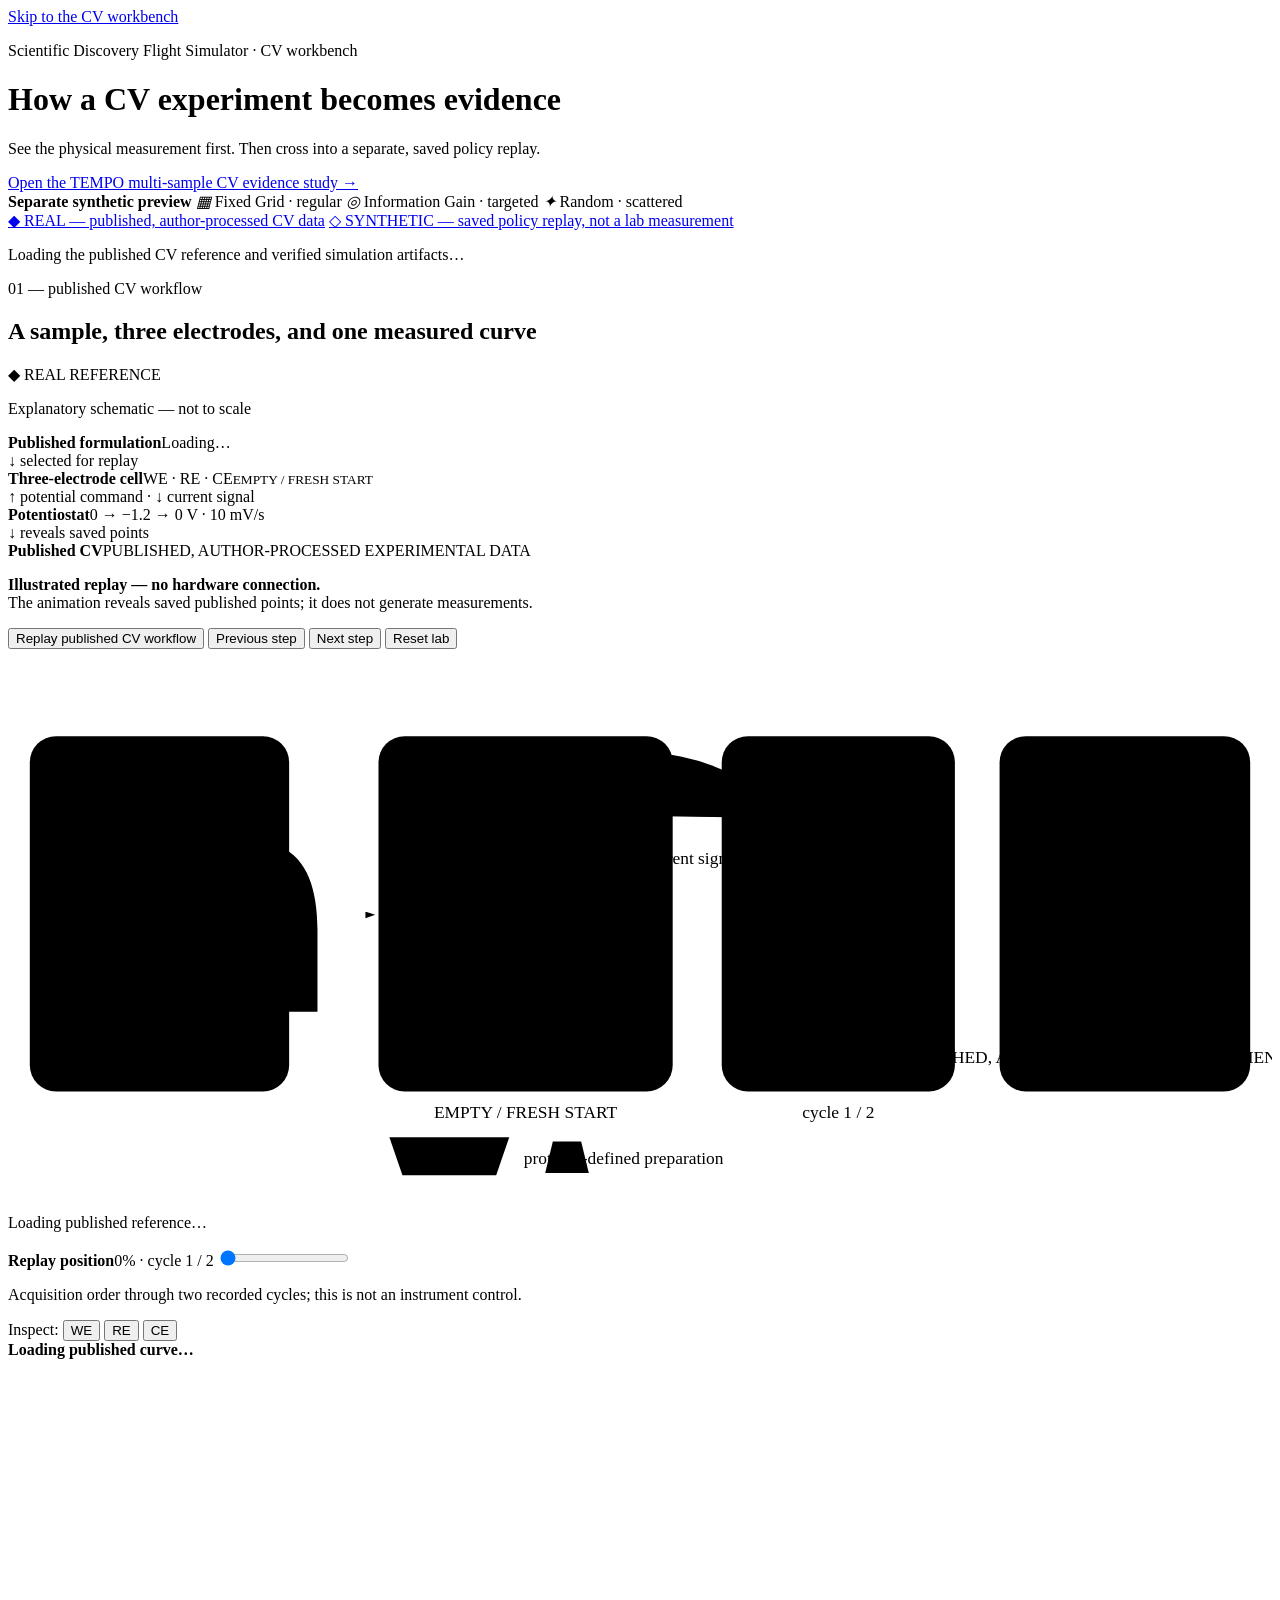
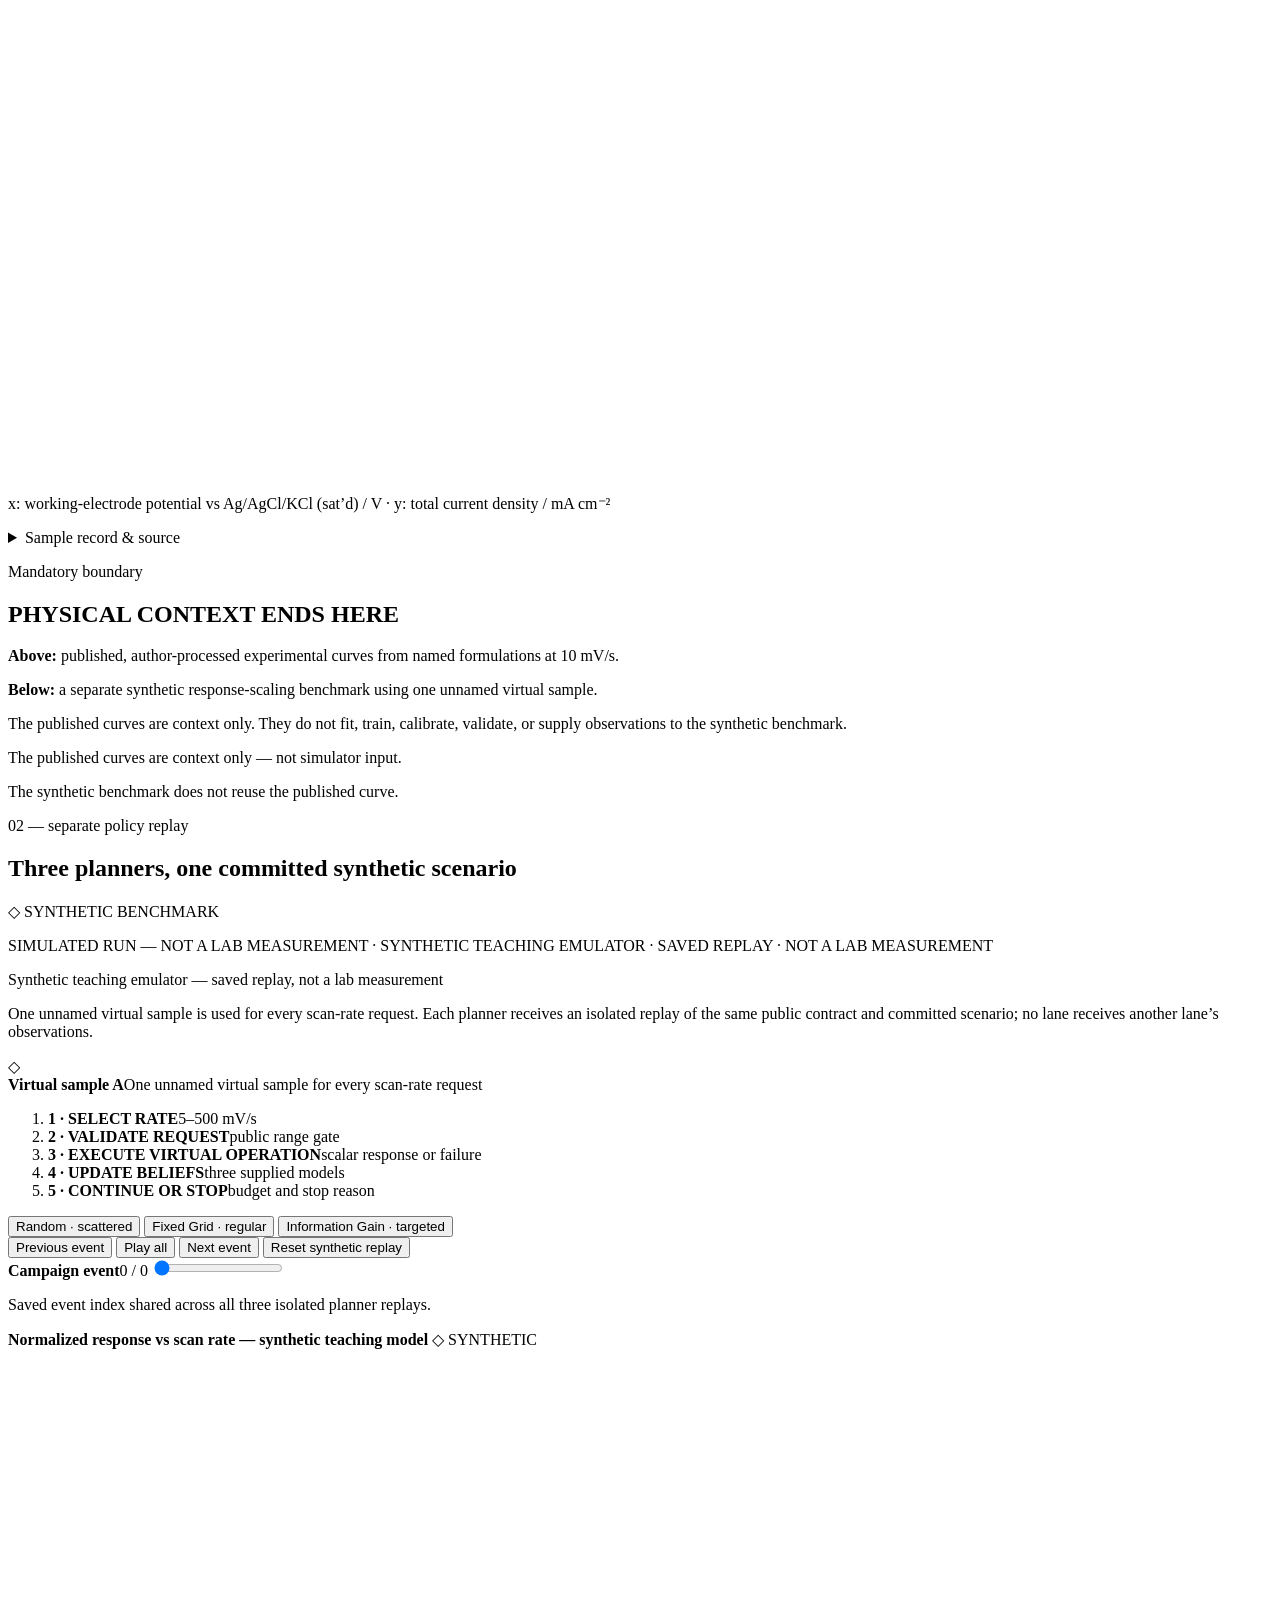
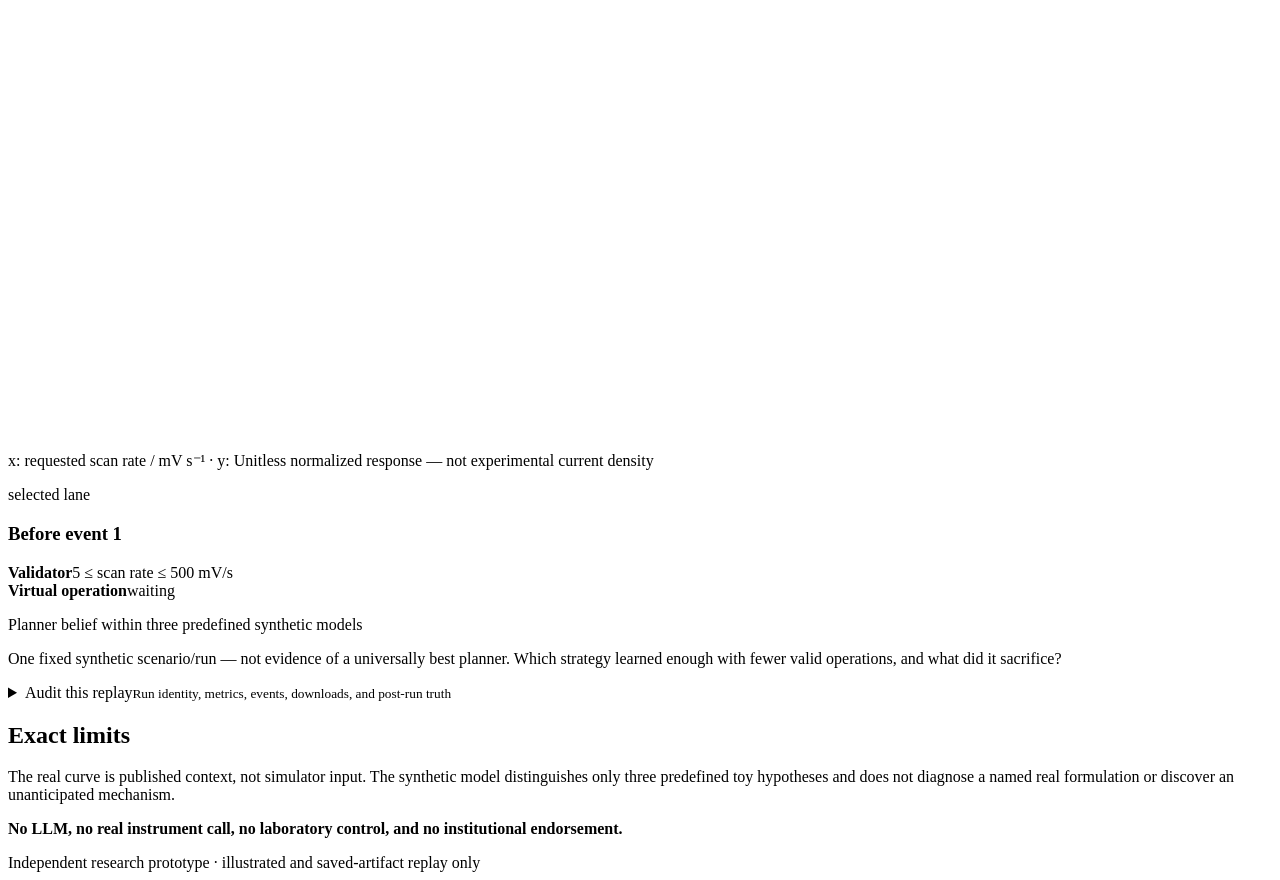
==== commit bbba5557: "Add TEMPO electrochemistry evidence workbench" ====
--- a/demo/index.html
+++ b/demo/index.html
@@ -18,6 +18,7 @@
         <h1>How a CV experiment becomes evidence</h1>
       </div>
       <p class="header-note">See the physical measurement first. Then cross into a separate, saved policy replay.</p>
+      <a id="tempo-study-link" class="tempo-study-link" href="/tempo/">Open the TEMPO multi-sample CV evidence study →</a>
     </div>
     <div class="shell first-planner-preview" aria-label="Separate synthetic planner preview">
       <b>Separate synthetic preview</b>
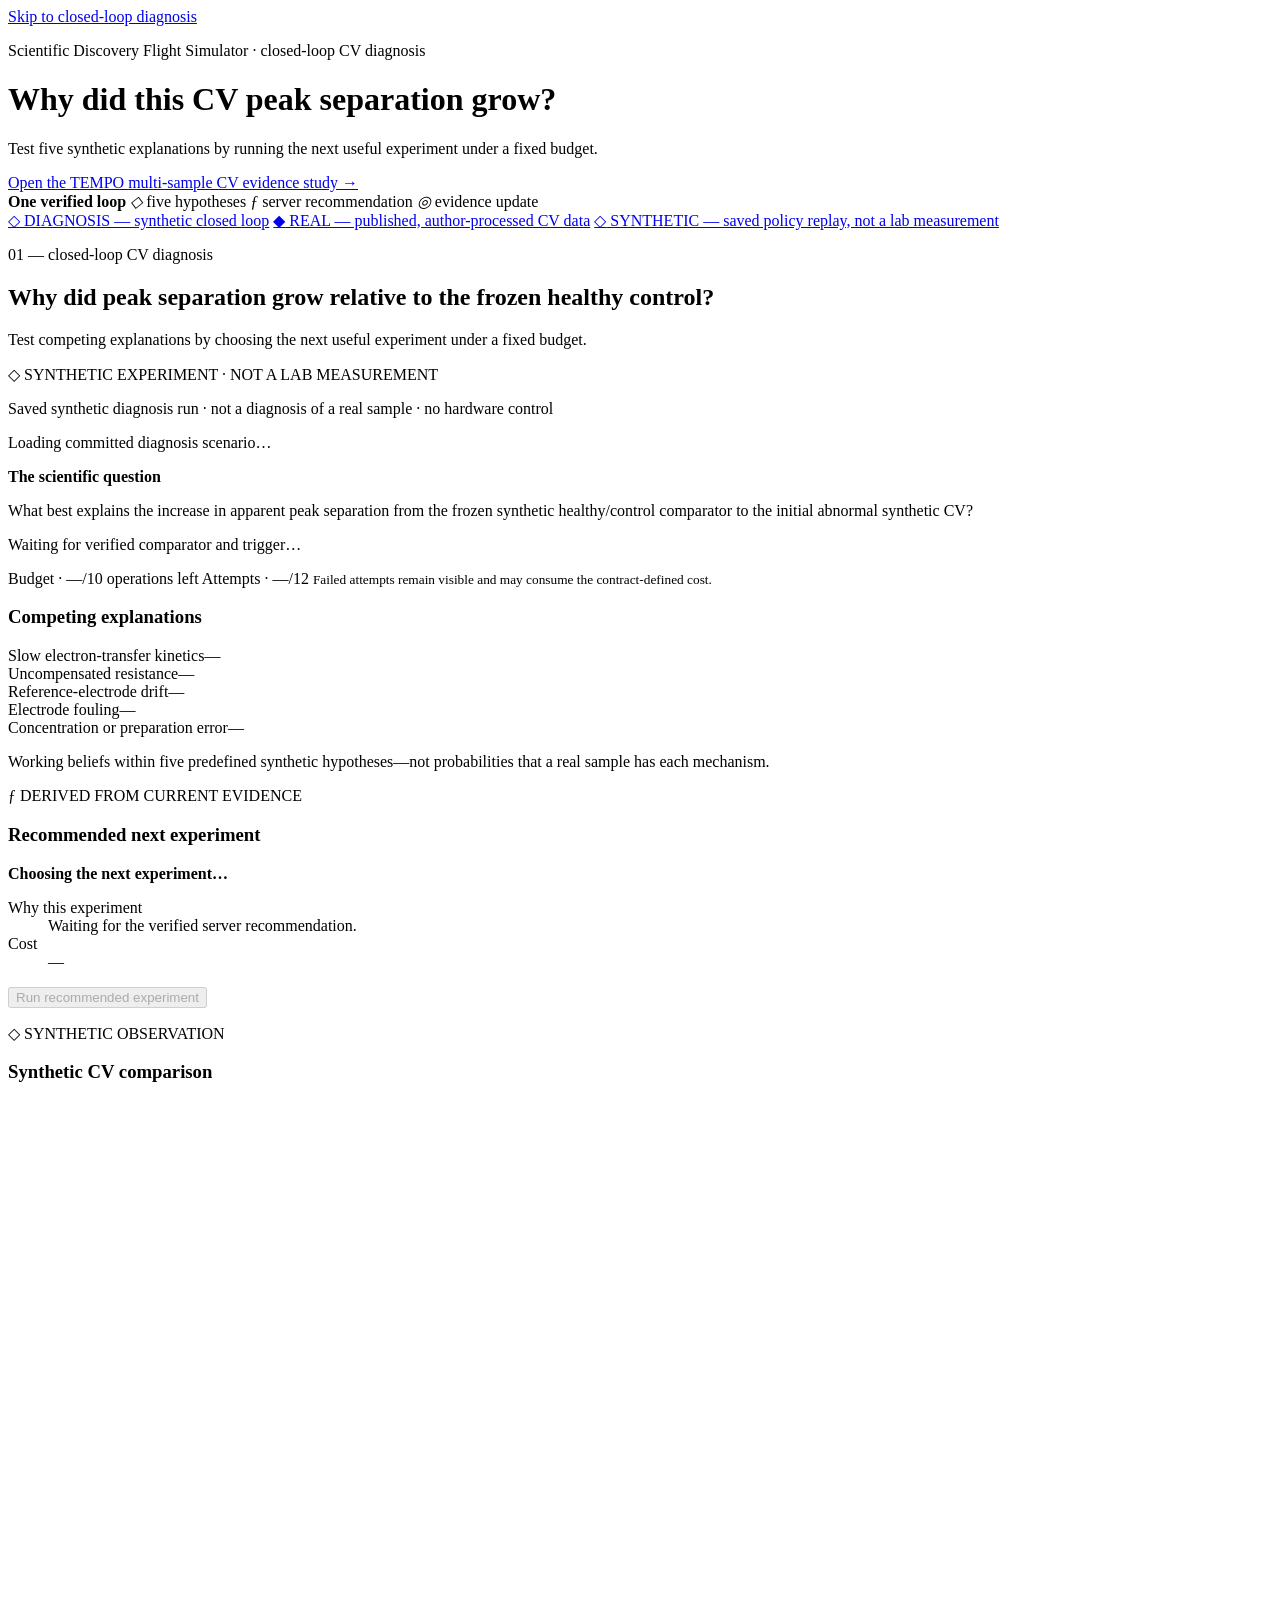
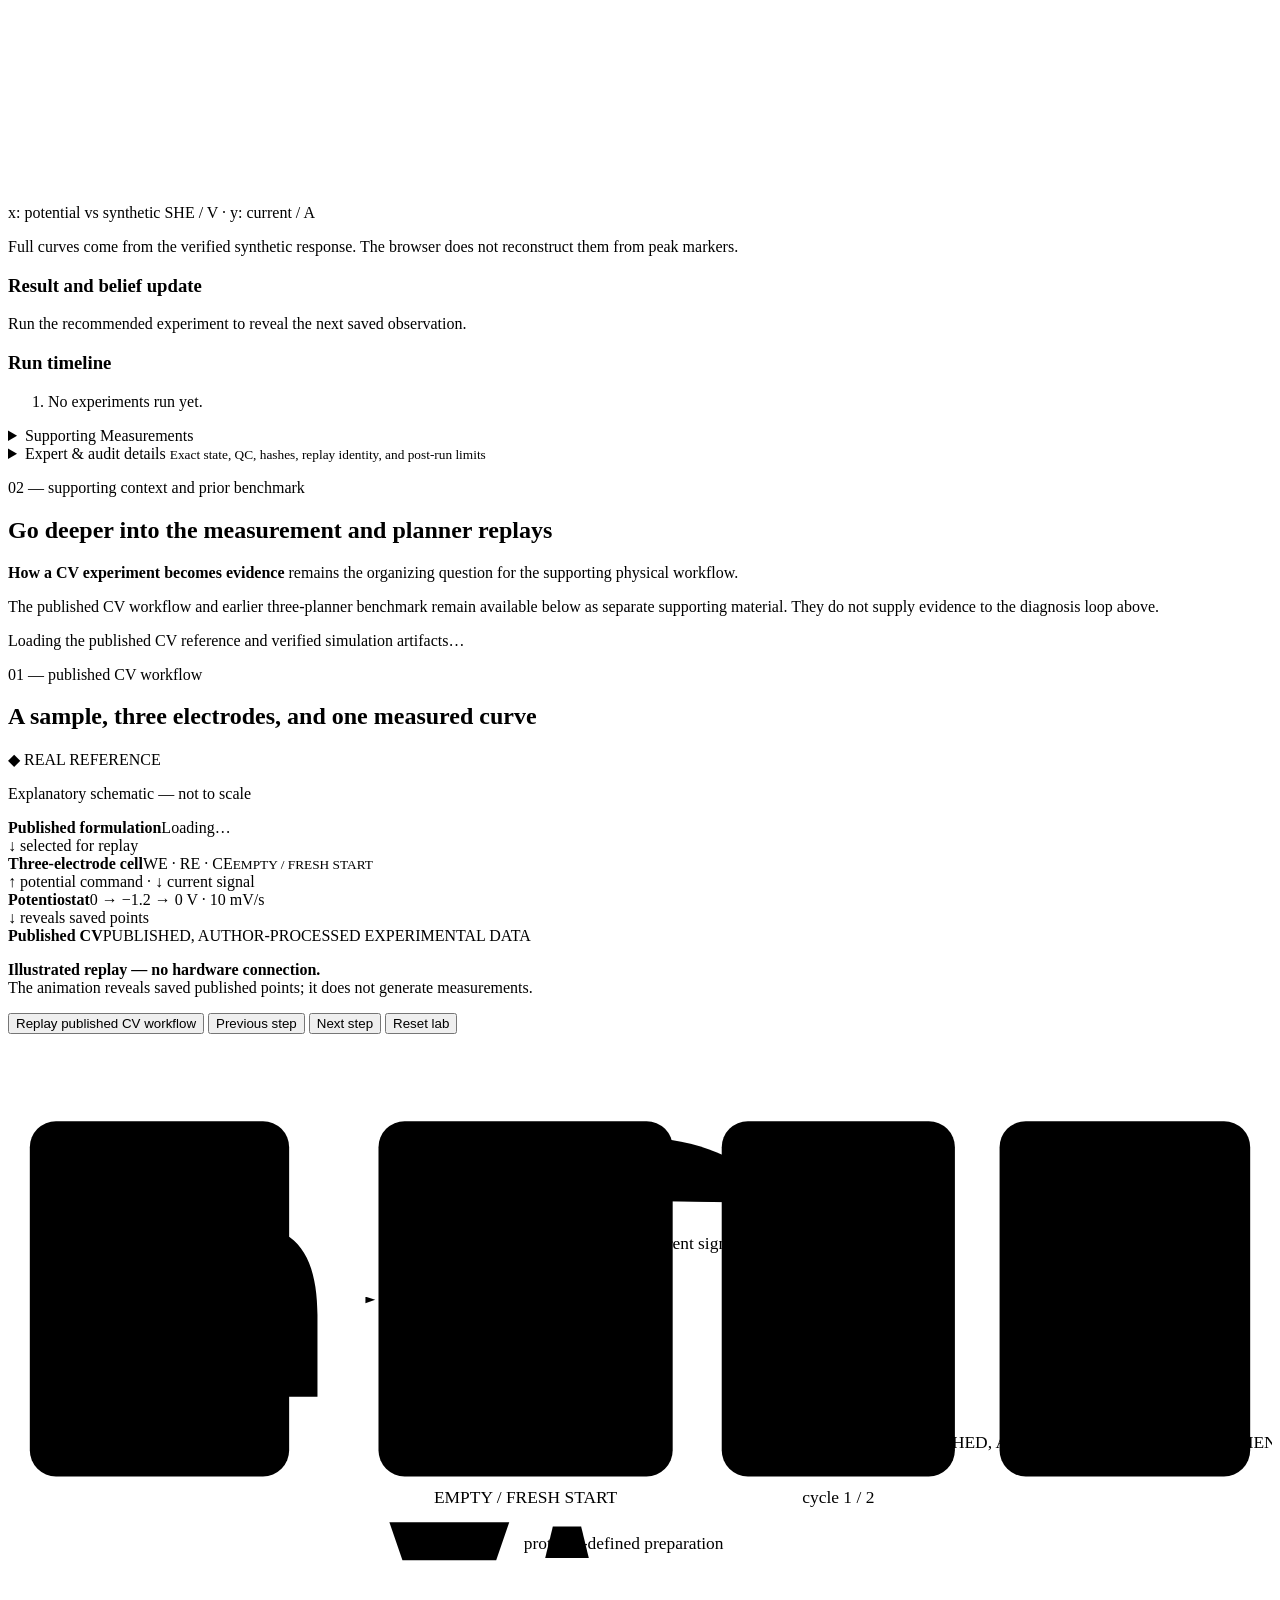
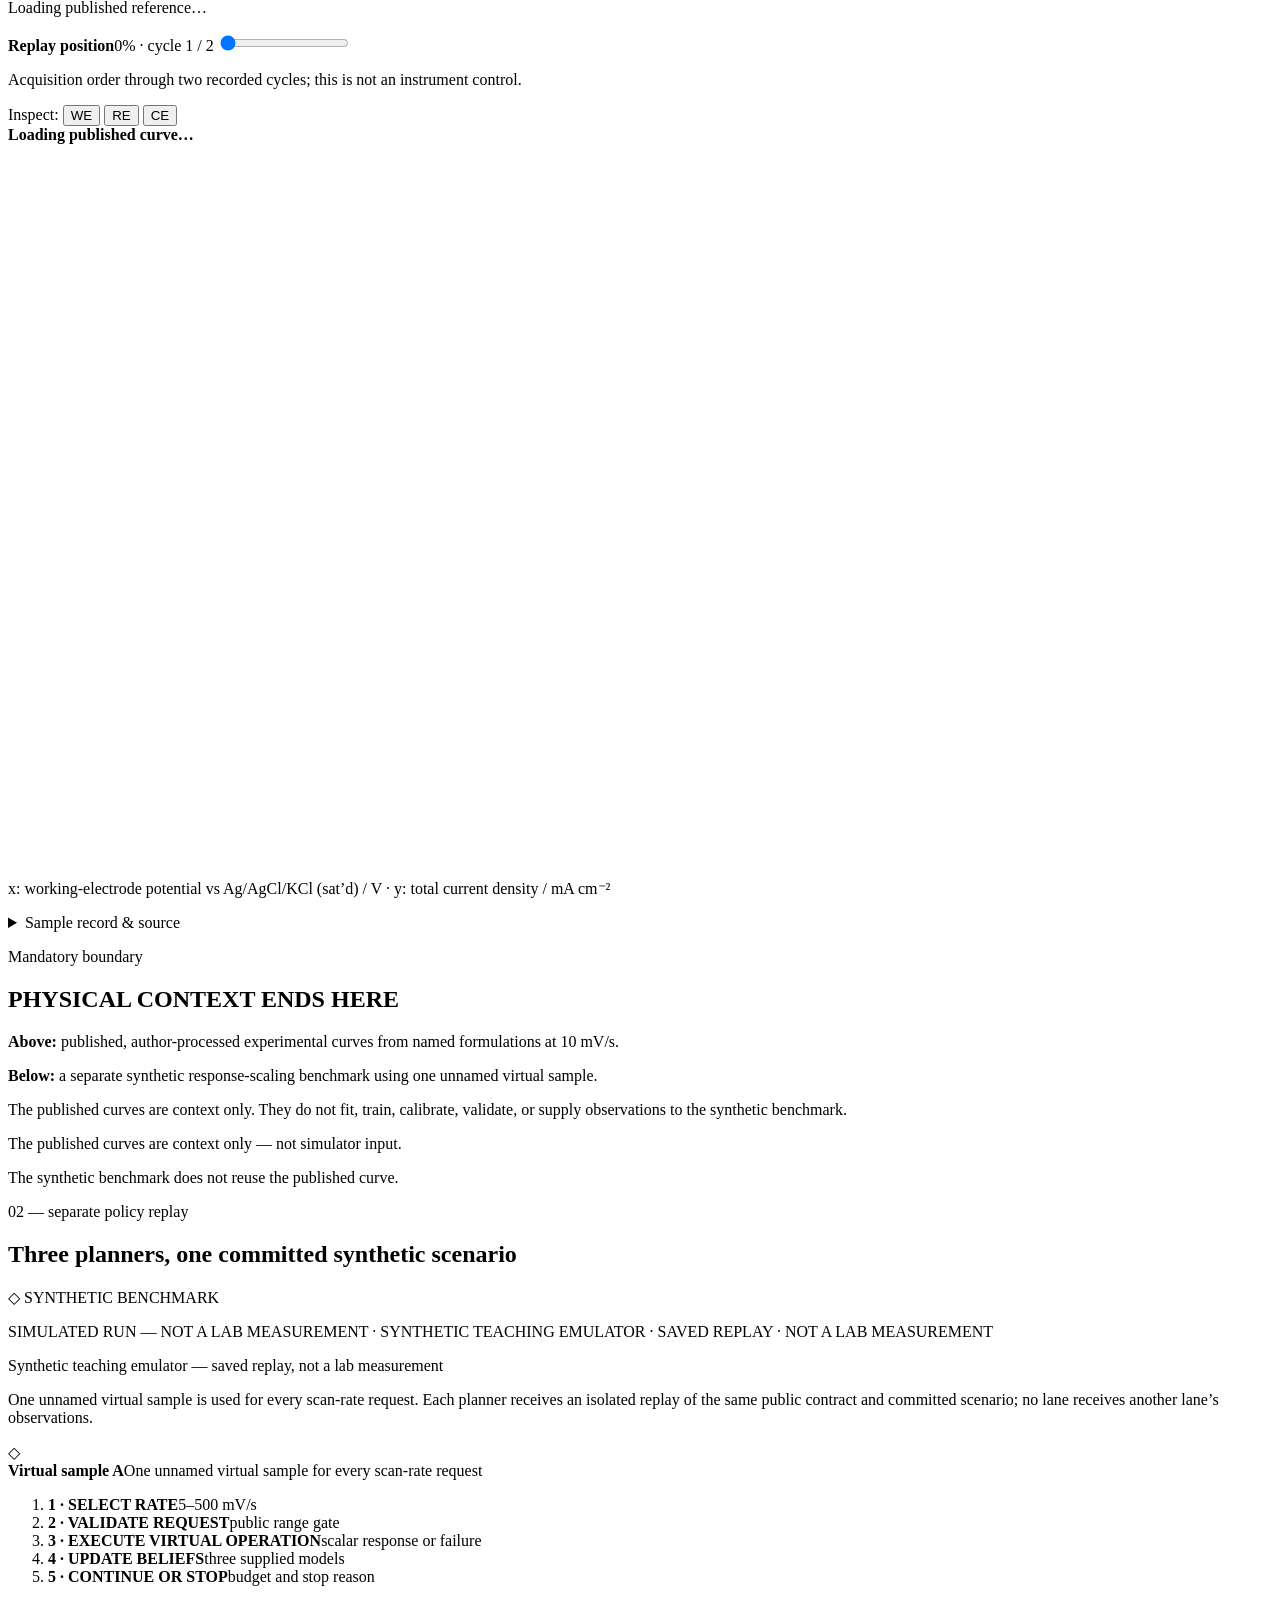
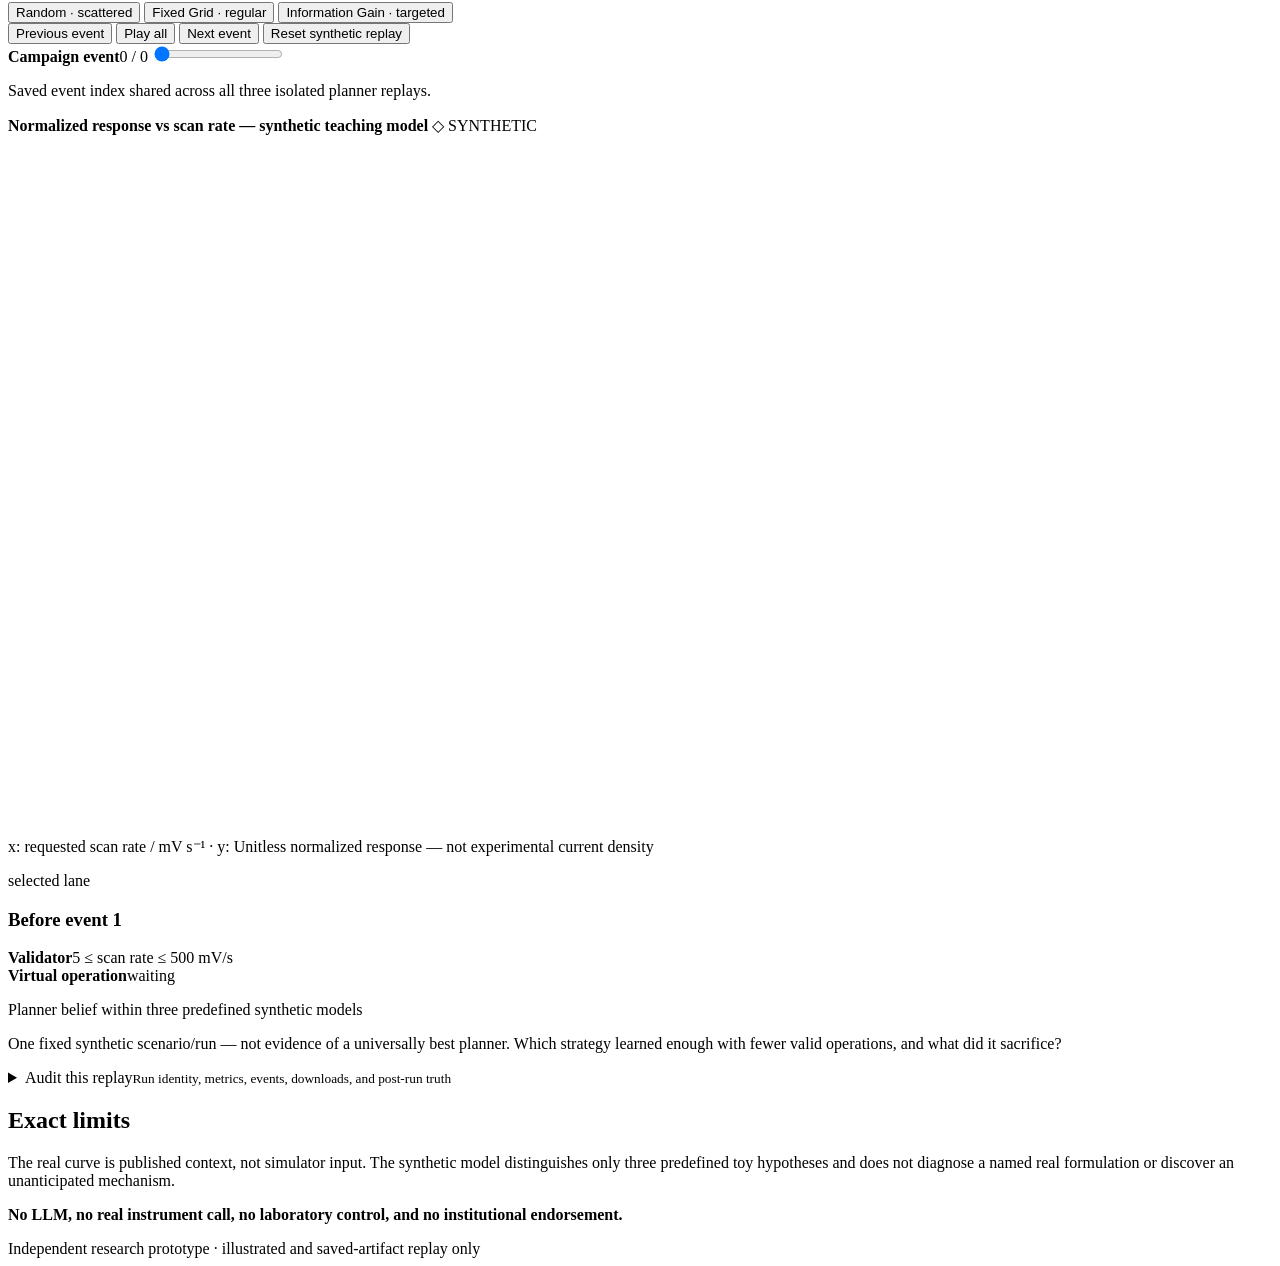
==== commit 3660cf1c: "Add closed-loop CV diagnosis simulator" ====
--- a/demo/index.html
+++ b/demo/index.html
@@ -3,37 +3,139 @@
 <head>
   <meta charset="utf-8">
   <meta name="viewport" content="width=device-width, initial-scale=1">
-  <meta name="description" content="Replay a published cyclic-voltammetry workflow, then compare three experiment-selection policies in a separate synthetic benchmark.">
+  <meta name="description" content="Run a transparent synthetic closed-loop CV diagnosis, then inspect the supporting published workflow and saved planner benchmark.">
   <title>Scientific Discovery Flight Simulator</title>
   <link rel="stylesheet" href="/styles.css">
   <script src="/app.js" defer></script>
 </head>
 <body>
-  <a class="skip-link" href="#main">Skip to the CV workbench</a>
+  <a class="skip-link" href="#diagnosis-workbench">Skip to closed-loop diagnosis</a>
 
   <header class="site-header">
     <div class="shell header-inner">
       <div>
-        <p class="eyebrow">Scientific Discovery Flight Simulator · CV workbench</p>
-        <h1>How a CV experiment becomes evidence</h1>
-      </div>
-      <p class="header-note">See the physical measurement first. Then cross into a separate, saved policy replay.</p>
+        <p class="eyebrow">Scientific Discovery Flight Simulator · closed-loop CV diagnosis</p>
+        <h1>Why did this CV peak separation grow?</h1>
+      </div>
+      <p class="header-note">Test five synthetic explanations by running the next useful experiment under a fixed budget.</p>
       <a id="tempo-study-link" class="tempo-study-link" href="/tempo/">Open the TEMPO multi-sample CV evidence study →</a>
     </div>
-    <div class="shell first-planner-preview" aria-label="Separate synthetic planner preview">
-      <b>Separate synthetic preview</b>
-      <span><i aria-hidden="true">▦</i> Fixed Grid · regular</span>
-      <span><i aria-hidden="true">◎</i> Information Gain · targeted</span>
-      <span><i aria-hidden="true">✦</i> Random · scattered</span>
+    <div class="shell first-planner-preview" aria-label="Closed-loop diagnosis summary">
+      <b>One verified loop</b>
+      <span><i aria-hidden="true">◇</i> five hypotheses</span>
+      <span><i aria-hidden="true">ƒ</i> server recommendation</span>
+      <span><i aria-hidden="true">◎</i> evidence update</span>
     </div>
   </header>
 
   <nav class="provenance-rail" aria-label="Data layers">
+    <a href="#diagnosis-workbench"><span aria-hidden="true">◇</span> DIAGNOSIS — synthetic closed loop</a>
     <a href="#real-workbench"><span aria-hidden="true">◆</span> REAL — published, author-processed CV data</a>
     <a href="#synthetic-benchmark"><span aria-hidden="true">◇</span> SYNTHETIC — saved policy replay, not a lab measurement</a>
   </nav>
 
   <main id="main" class="shell" tabindex="-1">
+    <section id="diagnosis-workbench" class="panel diagnosis-workbench" aria-labelledby="diagnosis-heading">
+      <div class="diagnosis-question-strip">
+        <div>
+          <p class="section-number">01 — closed-loop CV diagnosis</p>
+          <h2 id="diagnosis-heading">Why did peak separation grow relative to the frozen healthy control?</h2>
+          <p class="section-intro">Test competing explanations by choosing the next useful experiment under a fixed budget.</p>
+        </div>
+        <span class="status-pill synthetic-pill">◇ SYNTHETIC EXPERIMENT · NOT A LAB MEASUREMENT</span>
+      </div>
+      <p class="diagnosis-nonclaim">Saved synthetic diagnosis run · not a diagnosis of a real sample · no hardware control</p>
+      <p id="diagnosis-status" class="diagnosis-status" role="status" aria-live="polite">Loading committed diagnosis scenario…</p>
+      <div id="diagnosis-error" class="diagnosis-error" role="alert" tabindex="-1" hidden></div>
+
+      <div class="diagnosis-overview">
+        <div>
+          <b>The scientific question</b>
+          <p id="diagnosis-question">What best explains the increase in apparent peak separation from the frozen synthetic healthy/control comparator to the initial abnormal synthetic CV?</p>
+          <p id="diagnosis-comparator-summary" class="mono-note">Waiting for verified comparator and trigger…</p>
+        </div>
+        <div class="diagnosis-budget" aria-label="Experiment budget">
+          <span id="diagnosis-measurement-budget">Budget · —/10 operations left</span>
+          <span id="diagnosis-attempt-budget">Attempts · —/12</span>
+          <small>Failed attempts remain visible and may consume the contract-defined cost.</small>
+        </div>
+      </div>
+
+      <section class="diagnosis-hypotheses" aria-labelledby="diagnosis-hypotheses-heading">
+        <h3 id="diagnosis-hypotheses-heading">Competing explanations</h3>
+        <div id="diagnosis-beliefs" class="diagnosis-beliefs" aria-live="polite">
+          <div class="diagnosis-belief-row"><span>Slow electron-transfer kinetics</span><span class="diagnosis-belief-track"></span><span class="diagnosis-belief-value">—</span></div>
+          <div class="diagnosis-belief-row"><span>Uncompensated resistance</span><span class="diagnosis-belief-track"></span><span class="diagnosis-belief-value">—</span></div>
+          <div class="diagnosis-belief-row"><span>Reference-electrode drift</span><span class="diagnosis-belief-track"></span><span class="diagnosis-belief-value">—</span></div>
+          <div class="diagnosis-belief-row"><span>Electrode fouling</span><span class="diagnosis-belief-track"></span><span class="diagnosis-belief-value">—</span></div>
+          <div class="diagnosis-belief-row"><span>Concentration or preparation error</span><span class="diagnosis-belief-track"></span><span class="diagnosis-belief-value">—</span></div>
+        </div>
+        <p>Working beliefs within five predefined synthetic hypotheses—not probabilities that a real sample has each mechanism.</p>
+      </section>
+
+      <div class="diagnosis-bench">
+        <article class="diagnosis-recommendation-card">
+          <p class="derived-label">ƒ DERIVED FROM CURRENT EVIDENCE</p>
+          <h3>Recommended next experiment</h3>
+          <b id="diagnosis-recommendation">Choosing the next experiment…</b>
+          <dl>
+            <div><dt>Why this experiment</dt><dd id="diagnosis-reason">Waiting for the verified server recommendation.</dd></div>
+            <div><dt>Cost</dt><dd id="diagnosis-cost">—</dd></div>
+          </dl>
+          <button id="diagnosis-run" class="primary-button" type="button" disabled>Run recommended experiment</button>
+          <button id="diagnosis-retry" class="secondary-button" type="button" hidden>Retry identical request</button>
+        </article>
+
+        <article class="diagnosis-chart-card">
+          <div class="chart-heading">
+            <div><p class="synthetic-object-label">◇ SYNTHETIC OBSERVATION</p><h3>Synthetic CV comparison</h3></div>
+          </div>
+          <svg id="diagnosis-chart" class="diagnosis-chart" viewBox="0 0 760 410" role="img" aria-labelledby="diagnosis-chart-title diagnosis-chart-desc">
+            <title id="diagnosis-chart-title">Synthetic cyclic voltammogram comparison</title>
+            <desc id="diagnosis-chart-desc">Verified full synthetic CV arrays are unavailable; no curve is drawn.</desc>
+          </svg>
+          <p class="chart-caption">x: potential vs synthetic SHE / V · y: current / A</p>
+          <div id="diagnosis-curve-table" class="sr-only" aria-label="Text equivalent of verified CV curves"></div>
+          <p>Full curves come from the verified synthetic response. The browser does not reconstruct them from peak markers.</p>
+        </article>
+
+        <article id="diagnosis-result" class="diagnosis-result-card" aria-labelledby="diagnosis-result-heading">
+          <h3 id="diagnosis-result-heading">Result and belief update</h3>
+          <p id="diagnosis-result-copy">Run the recommended experiment to reveal the next saved observation.</p>
+          <div id="diagnosis-belief-delta"></div>
+        </article>
+      </div>
+
+      <section class="diagnosis-timeline-section" aria-labelledby="diagnosis-timeline-heading">
+        <h3 id="diagnosis-timeline-heading">Run timeline</h3>
+        <ol id="diagnosis-timeline" class="diagnosis-timeline"><li>No experiments run yet.</li></ol>
+      </section>
+
+      <details class="diagnosis-supporting">
+        <summary>Supporting Measurements</summary>
+        <p>These measurements may support diagnosis but remain separate from ordinary CV inference.</p>
+        <div class="supporting-grid">
+          <article><b>Independent Ru</b><p>A simulated diagnostic scalar inside this benchmark.</p></article>
+          <article><b>Conductivity</b><p>Calculated only from an independent resistance and calibrated cell constant for the same sample/cell context. It is not inferred from CV.</p><a href="/tempo/#conductivity">Open the conductivity workbench →</a></article>
+        </div>
+      </details>
+
+      <details class="diagnosis-expert">
+        <summary>Expert &amp; audit details <small>Exact state, QC, hashes, replay identity, and post-run limits</small></summary>
+        <pre id="diagnosis-audit">No verified campaign state yet.</pre>
+        <button id="diagnosis-reveal" class="secondary-button" type="button" disabled>Reveal synthetic benchmark truth</button>
+        <p id="diagnosis-reveal-help">Truth remains unavailable until the diagnosis loop reaches a terminal state.</p>
+        <pre id="diagnosis-truth" tabindex="-1" hidden></pre>
+      </details>
+    </section>
+
+    <section class="secondary-experiences" aria-labelledby="secondary-experiences-heading">
+      <p class="section-number">02 — supporting context and prior benchmark</p>
+      <h2 id="secondary-experiences-heading">Go deeper into the measurement and planner replays</h2>
+      <p><b>How a CV experiment becomes evidence</b> remains the organizing question for the supporting physical workflow.</p>
+      <p>The published CV workflow and earlier three-planner benchmark remain available below as separate supporting material. They do not supply evidence to the diagnosis loop above.</p>
+    </section>
+
     <p id="load-status" class="load-status" role="status">
       Loading the published CV reference and verified simulation artifacts…
     </p>
